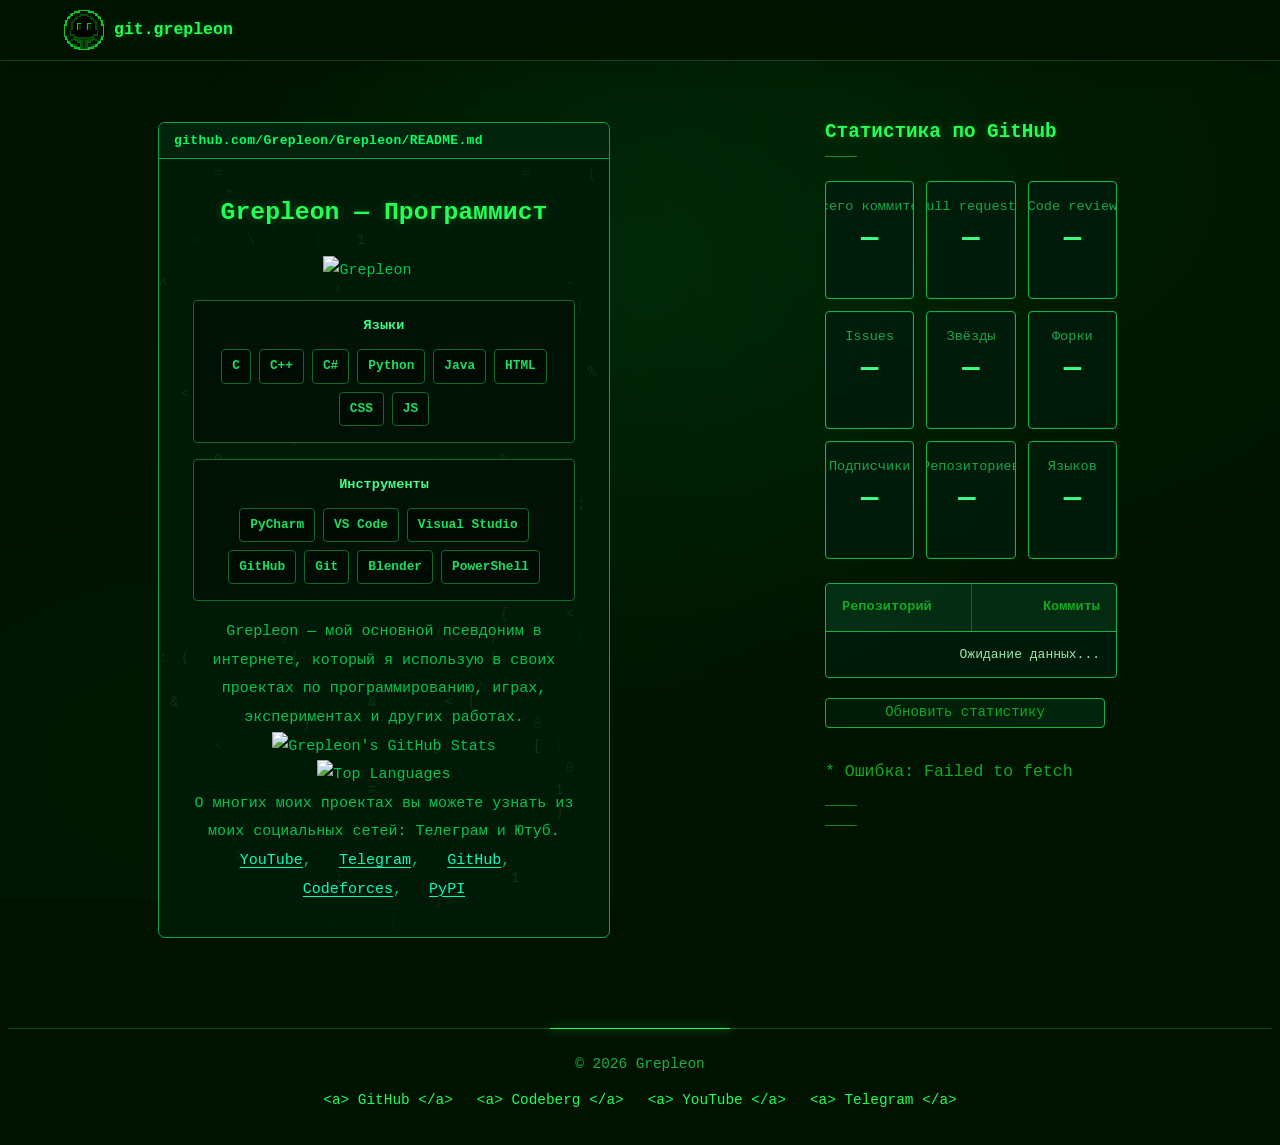
==== git/index.html @ fbf566a0 "re stat" ====
<!DOCTYPE html>
<html lang="ru">
<head>
    <meta name="viewport" content="width=device-width, initial-scale=1">
    <meta charset="UTF-8">
    <title> Grepleon </title>
    <link rel="stylesheet" href="styles/main.css">
    <link rel="stylesheet" href="styles/base.css">
    <link rel="stylesheet" href="styles/sides.css">
    <link rel="stylesheet" href="styles/buttons.css">
    <link rel="stylesheet" href="styles/stats-extra.css">

    <meta name="description" content="Grepleon — статистика по git репозитоию">

    <script src="scripts/hover.js" defer> </script>
    <script src="scripts/glow.js" defer> </script>
    <script src="scripts/gh-stat.js" defer> </script>
    <!-- НОВОЕ: считает PR, ревью, issues, звёзды, форки, подписчиков, языки -->
    <script src="scripts/gh-extra.js" defer> </script>

    <link rel="icon" type="image/png" href="res/Grepleon%202026.08%20logo-circle.png">
</head>
<body class="main-body">
    <nav class="top-menu">
        <a id="nav-main" href="https://git.grepleon.com">
            <img id="main-logo" src="res/Grepleon%202026.08%20logo-circle.png" alt="">
            <span>git.grepleon</span>
        </a>
        <a id="nav-about" href="#about"></a>
        <a id="nav-projects" href="#projects"></a>
        <a id="nav-languages" href="#languages"></a>
        <a id="nav-contacts" href="#contacts"></a>
    </nav>

    <div class="page">
        <div class="left-side-stat">
             <section id="about">
                <h1 class="main-color" id="headline-1" align="center">
                    Grepleon — Программист
                </h1>
                <p id="base-1" class="base">
                    <span style="display: block; text-align: center;">
                        <img src="https://raw.githubusercontent.com/Grepleon/Grepleon/main/res/Grepleon%202026.08%20logo150.png" height="120" alt="Grepleon" />
                        <img width="24" />
                    </span>

                    <!-- ИЗМЕНЕНО: вместо иконок плашки с названиями, в двух группах -->
                    <span class="tech-group">
                      <span class="tech-title">Языки</span>
                      <span class="tech-row">
                        <span class="chip">C</span>
                        <span class="chip">C++</span>
                        <span class="chip">C#</span>
                        <span class="chip">Python</span>
                        <span class="chip">Java</span>
                        <span class="chip">HTML</span>
                        <span class="chip">CSS</span>
                        <span class="chip">JS</span>
                      </span>
                    </span>

                    <span class="tech-group">
                      <span class="tech-title">Инструменты</span>
                      <span class="tech-row">
                        <span class="chip">PyCharm</span>
                        <span class="chip">VS Code</span>
                        <span class="chip">Visual Studio</span>
                        <span class="chip">GitHub</span>
                        <span class="chip">Git</span>
                        <span class="chip">Blender</span>
                        <span class="chip">PowerShell</span>
                      </span>
                    </span>

                    <span style="display: block; text-align: center;">
                        Grepleon — мой основной псевдоним в интернете, который я использую в своих проектах по программированию, играх, экспериментах и других работах.
                    </span>

                    <span style="display: block; text-align: center;">
                      <img src="https://github-readme-stats.vercel.app/api?username=Grepleon&show_icons=true&hide_border=true&count_private=true&locale=en&bg_color=001501&title_color=00e676&text_color=c9d1d9&icon_color=00e676&ring_color=00e676" alt="Grepleon's GitHub Stats" />
                    </span>
                    <span style="display: block; text-align: center;">
                      <img src="https://github-readme-stats.vercel.app/api/top-langs/?username=Grepleon&layout=compact&hide_border=true&locale=en&bg_color=001501&title_color=00e676&text_color=c9d1d9&langs_count=8&v=2" alt="Top Languages" />
                    </span>

                    <span style="display: block; text-align: center;">
                      О многих моих проектах вы можете узнать из моих социальных сетей: Телеграм и Ютуб.
                    </span>

                    <span style="display: block; text-align: center;">
                      <a href="https://www.youtube.com/@Grepleon">
                        YouTube</a>,  &nbsp;
                        <a href="https://t.me/GrepleonTg">
                        Telegram</a>,  &nbsp;
                      <a href="https://github.com/Grepleon">
                        GitHub</a>, &nbsp;
                      <a href="https://codeforces.com/profile/Grepleon">
                        Codeforces</a>, &nbsp;
                      <a href="https://pypi.org/user/Grepleon">
                        PyPI</a>
                    </span>
                </p>
            </section>

        </div>
        <div class="right-side">
            <section id="github-stats" class="base">
                <h3 class="main-color" id="headline-3"> Статистика по GitHub</h3>
                <section id="github-commits" class="github-stats">
                    <div class="github-summary">
                        <div class="github-stat">
                            <span class="github-stat-label">Всего коммитов</span>
                            <strong id="github-total-commits">—</strong>
                        </div>

                        <div class="github-stat">
                            <span class="github-stat-label">Pull requests</span>
                            <strong id="github-prs">—</strong>
                        </div>

                        <div class="github-stat">
                            <span class="github-stat-label">Code review</span>
                            <strong id="github-reviews">—</strong>
                        </div>

                        <div class="github-stat">
                            <span class="github-stat-label">Issues</span>
                            <strong id="github-issues">—</strong>
                        </div>

                        <div class="github-stat">
                            <span class="github-stat-label">Звёзды</span>
                            <strong id="github-stars">—</strong>
                        </div>

                        <div class="github-stat">
                            <span class="github-stat-label">Форки</span>
                            <strong id="github-forks">—</strong>
                        </div>

                        <div class="github-stat">
                            <span class="github-stat-label">Подписчики</span>
                            <strong id="github-followers">—</strong>
                        </div>

                        <div class="github-stat">
                            <span class="github-stat-label">Репозиториев</span>
                            <span class="github-stat-value">
                                <strong id="github-repo-count">—</strong>
                                <span class="github-stat-extra" id="github-repo-total" title="Всего репозиториев, в которых есть участие"></span>
                            </span>
                        </div>

                        <div class="github-stat">
                            <span class="github-stat-label">Языков</span>
                            <strong id="github-langs">—</strong>
                        </div>
                    </div>

                    <div class="github-table-wrapper">
                        <table class="github-table">
                            <thead>
                                <tr>
                                    <th>Репозиторий</th>
                                    <th>Коммиты</th>
                                </tr>
                            </thead>
                            <tbody id="github-repo-list">
                                <tr>
                                    <td colspan="2">Ожидание данных...</td>
                                </tr>
                            </tbody>
                        </table>
                    </div>

                    <button id="github-refresh" type="button" class="button">
                        Обновить статистику
                    </button>

                    <p class="github-updated" id="github-updated"></p>
                    <p id="github-status" role="status">
                        * Инициализация сборщика...
                    </p>
                </section>
            </section>
            <section id="projects">
                <h3 class="main-color" id="headline-4"> </h3>
                <p id="base-4" class="base"> </p>
            </section>
            <section id="languages">
                <h3 class="main-color" id="headline-5"> </h3>
                <p id="base-5" class="base"> </p>
            </section>
        </div>
    </div>
    <footer class="site-footer">
        <p>© 2026 Grepleon</p>
        <p class="dim" id="footer-text"></p>
        <nav class="footer-links">
            <a href="https://github.com/Grepleon">GitHub</a>
            <a href="https://codeberg.org/Grepleon">Codeberg</a>
            <a href="https://youtube.com/@Grepleon">YouTube</a>
            <a href="https://t.me/GrepleonTg">Telegram</a>
        </nav>
    </footer>
</body>
</html>
---- git/styles/main.css ----
:root {
    --bg: #001300;
    --text: #9be8ad;
    --bright: #22ff55;
    --dim: #3da556;
    --link: #ffb000;
}

.main-body {
    color: var(--text);
    background-color: var(--bg);
    font-family: "JetBrains Mono", "IBM Plex Mono", monospace;
    font-size: 16.5px;
    line-height: 1.65;
}

.main-color {
    color: var(--bright);
    text-shadow: 0 0 8px rgba(34, 255, 85, 0.35);
}

.dim { color: var(--dim); }

.highlight { color: var(--link); }

::selection { background: var(--bright); color: var(--bg); }

:root {
    --link: #00ffbb;
    --bg: #001300;
}

.base a {
    color: var(--link);
    text-decoration: underline dotted;
    text-underline-offset: 0.25em;
    text-decoration-thickness: 1px;
    transition: background-color 0.15s, color 0.15s;
}

.base a:hover,
.base a:focus-visible {
    background-color: var(--link);
    color: var(--bg);
    text-decoration: none;
    outline: none;
}

.my-logo {
    width: 120px;
    height: auto;
    image-rendering: pixelated;
}

.game-logo {
    width: 320px;
    height: auto;
    mix-blend-mode: screen;
}

.screen {
    width: 480px;
    height: auto;
    display: block;
    border: 1px solid var(--dim);
}

#main-logo {
    width: 50px;
    height: auto;
    image-rendering: pixelated;
}

.base {
    max-width: 70ch;
    text-align: left;
}

.base p {
    margin: 0 0 1.2em;
    padding-left: 3ch;
    text-indent: -3ch;
}

.top-menu {
    position: fixed;
    top: 0;
    left: 0;
    right: 0;
    height: 60px;
    display: flex;
    align-items: center;
    justify-content: flex-end;
    gap: 30px;
    padding: 0 clamp(16px, 5vw, 80px);
    background-color: var(--bg);
    border-bottom: 1px solid rgba(61, 165, 86, 0.3);
    z-index: 1000;
}

.top-menu a {
    color: var(--bright);
    text-decoration: none;
}

.top-menu a:hover { color: var(--link); }

#name::after {
    content: "_";
    margin-left: 8px;
    animation: blink 1s step-end infinite;
}

@keyframes blink { 50% { opacity: 0; } }

@media (prefers-reduced-motion: reduce) {
    #name::after { animation: none; }
}

.site-footer {
  margin-top: 60px;
  padding: 24px 0;
  border-top: 1px solid rgba(0, 255, 70, 0.25);
  text-align: center;
  font-family: inherit;
  font-size: 0.9rem;
  color: #19b440;
}

.site-footer p {
  margin: 0 0 12px;
}

.footer-links {
  display: flex;
  justify-content: center;
  flex-wrap: wrap;
  gap: 12px 24px;
}

.footer-links a {
  color: #1aff5a;
  text-decoration: none;
}

.footer-links a::before {
  content: "<a> ";
}

.footer-links a::after {
  content: " </a>";
}

.footer-links a:hover {
  text-shadow: 0 0 8px #1aff5a;
}

#nav-main {
    display: flex;
    align-items: center;
    gap: 10px;
    margin-right: auto;
    font-weight: bold;
    text-shadow: 0 0 8px rgba(34, 255, 85, 0.35);
}

#main-logo {
    height: 40px;
    width: auto;
    image-rendering: pixelated;
}

/* Projects */

.projects-intro {
    margin-bottom: 24px;
}

.projects-list {
    display: grid;
    grid-template-columns: repeat(2, minmax(0, 1fr));
    gap: 16px;
    margin-top: 20px;
}

.project-card {
    min-width: 0;
    display: flex;
    flex-direction: column;
    padding: 18px;
    border: 1px solid rgba(61, 165, 86, 0.4);
    background: rgba(0, 30, 0, 0.35);
    transition:
        border-color 0.2s ease,
        background-color 0.2s ease,
        box-shadow 0.2s ease;
}

.project-card:hover {
    border-color: var(--bright);
    background: rgba(0, 50, 10, 0.35);
    box-shadow: 0 0 14px rgba(34, 255, 85, 0.08);
}

.project-meta {
    color: var(--dim);
    font-size: 0.72rem;
    letter-spacing: 0.04em;
    overflow-wrap: anywhere;
}

.project-card h4 {
    margin: 10px 0;
    color: var(--bright);
    font-size: 1.05rem;
    line-height: 1.4;
}

.project-card p {
    margin: 0 0 18px;
    color: var(--text);
    font-size: 0.88rem;
    line-height: 1.65;
    overflow-wrap: anywhere;
}

.project-links {
    display: flex;
    flex-wrap: wrap;
    gap: 10px 18px;
    margin-top: auto;
    padding-top: 12px;
    border-top: 1px solid rgba(61, 165, 86, 0.25);
}

.project-links a {
    color: var(--link);
    font-size: 0.82rem;
    text-decoration: none;
}

.project-links a span {
    display: inline-block;
    transition: transform 0.2s ease;
}

.project-links a:hover,
.project-links a:focus-visible {
    color: var(--bright);
    text-decoration: underline;
    text-underline-offset: 4px;
}

.project-links a:hover span {
    transform: translateX(3px);
}

@media (max-width: 900px) {
    .projects-list {
        grid-template-columns: 1fr;
    }
}

@media (prefers-reduced-motion: reduce) {
    .project-card,
    .project-links a span {
        transition: none;
    }
}



.projects-list {
    gap: 20px;
}

.project-card {
    position: relative;
    isolation: isolate;
    overflow: hidden;

    border: 1px solid rgba(0, 255, 65, 0.25);
    background:
        linear-gradient(
            135deg,
            rgba(0, 255, 65, 0.055),
            transparent 55%
        ),
        #001000;

    transition:
        transform 0.25s ease,
        border-color 0.25s ease,
        box-shadow 0.25s ease,
        background-color 0.25s ease;
}

/* Декоративная сетка терминала */
.project-card::before {
    content: "";
    position: absolute;
    inset: 0;
    z-index: -1;
    pointer-events: none;

    background-image:
        linear-gradient(
            rgba(0, 255, 65, 0.035) 1px,
            transparent 1px
        ),
        linear-gradient(
            90deg,
            rgba(0, 255, 65, 0.035) 1px,
            transparent 1px
        );

    background-size: 18px 18px;
    opacity: 0.35;
    transition: opacity 0.25s ease;
}

/* Бегущий световой блик */
.project-card::after {
    content: "";
    position: absolute;
    top: 0;
    left: -120%;
    width: 70%;
    height: 2px;

    background: linear-gradient(
        90deg,
        transparent,
        #00ff55,
        #aaffbb,
        transparent
    );

    box-shadow: 0 0 12px #00ff55;
    pointer-events: none;
}

.project-card:hover {
    transform: translateY(-5px) scale(1.01);
    border-color: #00ff55;

    box-shadow:
        0 0 0 1px rgba(0, 255, 85, 0.12),
        0 8px 30px rgba(0, 255, 65, 0.09),
        inset 0 0 25px rgba(0, 255, 65, 0.045);
}

.project-card:hover::before {
    opacity: 0.85;
}

.project-card:hover::after {
    animation: project-scan 0.8s ease-out forwards;
}

@keyframes project-scan {
    from {
        left: -70%;
    }
    to {
        left: 130%;
    }
}

/* Название проекта */
.project-card h4 {
    position: relative;
    transition:
        color 0.2s ease,
        text-shadow 0.2s ease;
}

.project-card h4::before {
    content: "> ";
    display: inline-block;
    max-width: 0;
    overflow: hidden;
    vertical-align: bottom;
    white-space: nowrap;

    color: #00ff55;
    opacity: 0;

    transition:
        max-width 0.2s ease,
        opacity 0.2s ease;
}

.project-card:hover h4 {
    color: #72ff91;
    text-shadow: 0 0 12px rgba(0, 255, 85, 0.35);
}

.project-card:hover h4::before {
    max-width: 1.5em;
    opacity: 1;
}

/* Ссылки */
.project-links a {
    transition:
        color 0.2s ease,
        text-shadow 0.2s ease;
}

.project-links a:hover {
    color: #ffffff;
    text-shadow: 0 0 8px #00ff55;
}

@media (prefers-reduced-motion: reduce) {
    .project-card,
    .project-card::before,
    .project-card h4,
    .project-card h4::before,
    .project-links a {
        transition: none;
    }

    .project-card:hover {
        transform: none;
    }

    .project-card:hover::after {
        animation: none;
    }
}



:root {
    --neon-glow: rgba(34, 255, 85, 0.16);
    --line-color: rgba(34, 255, 85, 0.22);
}

/* Subtle background atmosphere */
.main-body {
    background-image:
        radial-gradient(
            ellipse at 75% 20%,
            rgba(0, 90, 25, 0.13),
            transparent 48%
        ),
        radial-gradient(
            ellipse at 15% 85%,
            rgba(0, 65, 20, 0.10),
            transparent 40%
        );
    background-attachment: fixed;
}

/* Navigation: terminal control panel */
.top-menu {
    backdrop-filter: blur(12px);
    -webkit-backdrop-filter: blur(12px);
    background: rgba(0, 19, 0, 0.90);
    border-bottom: 1px solid var(--line-color);
    box-shadow: 0 4px 24px rgba(0, 0, 0, 0.16);
}

.top-menu > a:not(#nav-main) {
    position: relative;
    padding: 8px 0;
    transition: color 0.2s ease, text-shadow 0.2s ease;
}

.top-menu > a:not(#nav-main)::after {
    content: "";
    position: absolute;
    left: 0;
    right: 100%;
    bottom: 2px;
    height: 1px;
    background: var(--bright);
    box-shadow: 0 0 8px var(--bright);
    transition: right 0.22s ease;
}

.top-menu > a:not(#nav-main):hover {
    color: #ffffff;
    text-shadow: 0 0 10px var(--neon-glow);
}

.top-menu > a:not(#nav-main):hover::after {
    right: 0;
}

/* Logo in the navigation */
#nav-main {
    transition: filter 0.25s ease;
}

#nav-main:hover {
    filter: drop-shadow(0 0 7px rgba(34, 255, 85, 0.5));
}

#main-logo {
    transition: transform 0.25s ease;
}

#nav-main:hover #main-logo {
    transform: rotate(-7deg) scale(1.07);
}

/* Main headings */
.main-color {
    text-shadow:
        0 0 8px rgba(34, 255, 85, 0.3),
        0 0 28px rgba(34, 255, 85, 0.08);
}

#name {
    letter-spacing: 0.025em;
}

/* Profile avatar */
#logo {
    border: 2px solid var(--bright);
    padding: 4px;
    background: rgba(0, 255, 65, 0.035);
    box-shadow:
        0 0 0 5px rgba(0, 255, 65, 0.035),
        0 0 24px rgba(0, 255, 65, 0.07);
    transition:
        transform 0.25s ease,
        box-shadow 0.25s ease;
}

#logo:hover {
    transform: translateY(-3px);
    box-shadow:
        0 0 0 5px rgba(0, 255, 65, 0.06),
        0 0 28px rgba(0, 255, 65, 0.18);
}

/* Section headings */
.right-side h3.main-color {
    position: relative;
    width: fit-content;
    max-width: 100%;
}

.right-side h3.main-color::after {
    content: "";
    display: block;
    width: 32px;
    height: 1px;
    margin-top: 7px;
    background: var(--bright);
    opacity: 0.5;
    transition: width 0.25s ease, opacity 0.25s ease;
}

.right-side h3.main-color:hover::after {
    width: 100%;
    opacity: 1;
}

/* Language buttons */
.button-lang {
    transition:
        background-color 0.2s ease,
        color 0.2s ease,
        border-color 0.2s ease,
        box-shadow 0.2s ease,
        transform 0.2s ease;
}

.button-lang:hover {
    transform: translateX(4px);
    box-shadow: 0 0 14px rgba(0, 255, 85, 0.12);
}

/* Links outside the project cards */
.base a {
    text-decoration-thickness: 1px;
    text-underline-offset: 4px;
    transition:
        color 0.18s ease,
        background-color 0.18s ease,
        text-shadow 0.18s ease;
}

.base a:hover,
.base a:focus-visible {
    box-shadow: 0 0 12px rgba(0, 255, 187, 0.08);
}

/* Footer */
.site-footer {
    position: relative;
}

.site-footer::before {
    content: "";
    position: absolute;
    top: -1px;
    left: 50%;
    width: min(180px, 35%);
    height: 1px;
    transform: translateX(-50%);
    background: var(--bright);
    box-shadow: 0 0 12px var(--bright);
}

.footer-links a {
    transition:
        color 0.2s ease,
        text-shadow 0.2s ease,
        transform 0.2s ease;
}

.footer-links a:hover {
    color: #ffffff;
    transform: translateY(-2px);
}

/* Keyboard accessibility */
.top-menu a:focus-visible,
.footer-links a:focus-visible,
.button-lang:focus-visible {
    outline: 1px solid var(--bright);
    outline-offset: 5px;
}

/* Respect reduced-motion preferences */
@media (prefers-reduced-motion: reduce) {
    .top-menu *,
    #main-logo,
    #logo,
    .button-lang,
    .footer-links a,
    .right-side h3.main-color::after {
        transition: none !important;
        animation: none !important;
    }

    #nav-main:hover #main-logo,
    #logo:hover,
    .button-lang:hover,
    .footer-links a:hover {
        transform: none;
    }
}

.base a:hover,
.base a:focus-visible,
.project-links a:hover,
.project-links a:focus-visible,
.footer-links a:hover,
.footer-links a:focus-visible,
.top-menu a:hover,
.top-menu a:focus-visible {
    color: var(--bright);
    text-shadow: 0 0 10px rgba(0, 255, 85, 0.35);
}

#logo {
    border: none;
    padding: 0;
    background: transparent;

    /* Keep the glow */
    box-shadow: 0 0 24px rgba(0, 255, 65, 0.12);
}

#logo:hover {
    transform: translateY(-3px);
    box-shadow: 0 0 30px rgba(0, 255, 65, 0.22);
}

.footer-links a:hover {
    color: var(--bright);
}


.base a:hover,
.base a:focus-visible {
    color: var(--link);
    text-shadow: none;
    background-color: rgba(0, 255, 187, 0.25);
    box-shadow: 0 0 12px rgba(0, 255, 187, 0.25);
}

.top-menu > a:not(#nav-main):hover,
.top-menu > a:not(#nav-main):focus-visible {
    color: var(--bright);
    text-shadow: 0 0 10px rgba(0, 255, 85, 0.35);
}

#about {
    position: relative;
    box-sizing: border-box;
    padding: 46px 34px 34px;
    margin-top: 24px;

    background: #080c0a;
    border: 1px solid #26372d;
    border-radius: 7px;

    font-family: "Consolas", "Courier New", monospace;
    line-height: 1.85;

    box-shadow: inset 0 1px 0;
}

#about::before {
    content: "github.com/Grepleon/Grepleon/README.md";
    position: absolute;
    top: 0;
    left: 0;
    right: 0;

    box-sizing: border-box;
    height: 36px;
    padding: 6px 15px;

    background: #111813;
    border-bottom: 1px solid #26372d;

    color: #a3ffb7;
    font-family: "Consolas", "Courier New", monospace;
    font-size: 13px;
    font-weight: 700;
    line-height: 23px;
    letter-spacing: 0.025em;
}

#about h3 {
    margin: 25px 0 10px;
    padding: 0;

    font-family: inherit;
    font-size: 1.05rem;
    font-weight: 600;
    line-height: 1.6;

    border: 0;
    background: none;
    box-shadow: none;
}

#about h3:first-child {
    margin-top: 0;
}

#about .base {
    margin: 0;
    padding: 0;

    color: #a4b8a9;
    font-family: inherit;
    font-size: 0.94rem;
    line-height: 1.9;

    background: none;
    border: 0;
    box-shadow: none;
}

#about .base {
    margin: 0;
    padding: 0;
    font-family: inherit;
    font-size: 0.94rem;
    line-height: 1.9;
    background: none;
    border: 0;
    box-shadow: none;
}

#about a {
    text-decoration: underline;
    text-underline-offset: 3px;
}


#about h3:not(:first-child) {
    margin-top: 30px;
    padding-top: 18px;
}

@media (max-width: 600px) {
    #about {
        padding: 43px 17px 22px;
        border-radius: 5px;
    }

    #about .base {
        font-size: 0.87rem;
        overflow-wrap: anywhere;
    }

    #about h3 {
        font-size: 0.98rem;
    }
}

#about .base {
    color: #53ff67;
}

#about h3 {
    color: #79ff9b;
    text-shadow: 0 0 8px rgb(121 255 155 / 38%);
}

#about {
    isolation: isolate;
    overflow: hidden;
}

#about .about-rain {
    position: absolute;
    inset: 0;
    width: 100%;
    height: 100%;
    z-index: 0;
    pointer-events: none;
}

#about > *:not(.about-rain) {
    position: relative;
    z-index: 1;
}

#about::before {
    z-index: 2;
}

#about {
    background: #001a08;
    border: 1px solid #0a5;
    border-radius: 7px;
    box-shadow: none;
}

#about::before {
    background: #02240d;
    border-bottom: 1px solid #0a5;
    color: #0f6;
}

#about .base {
    color: rgba(0, 255, 102, 0.75);
}

#about h3 {
    color: #0f6;
    text-shadow: none;
}

#about h3.main-color::after {
    background: #90ee90;
    opacity: 1;
}

#about .about-rain {
    opacity: 0.5;
    clip-path: inset(36px 0 0 0);
}

.icons img {
    filter: none;
    transition: transform 0.2s ease,
                box-shadow 0.2s ease;
    filter: saturate(0.85) brightness(0.95);

}

.icons img:hover {
    transform: translateY(-4px);
    box-shadow: 0 0 14px #20ff7040;
}



.github-panel {
    --neon: #00ff66;
    --neon-soft: #00d95f;
    --text: #00e6a0;
    --muted: #008f55;
    --turquoise: #00ffd5;
    --line: rgba(0, 255, 102, 0.25);
    --panel: rgba(0, 20, 7, 0.96);

    position: relative;
    isolation: isolate;
    margin: 34px auto;
    padding: 3px;
    color: var(--text);
    background:
        linear-gradient(135deg, #00ffab, transparent 18%),
        linear-gradient(315deg, #00ffab, transparent 15%),
        #003622;
    clip-path: polygon(
        0 15px, 15px 0, calc(100% - 15px) 0,
        100% 15px, 100% calc(100% - 15px),
        calc(100% - 15px) 100%, 15px 100%, 0 calc(100% - 15px)
    );
}

.github-panel-inner {
    position: relative;
    padding: 30px;
    background:
        radial-gradient(ellipse at 12% 0%, #00ffab0c, transparent 45%),
        radial-gradient(ellipse at 90% 100%, #00ffab0a, transparent 40%),
        var(--panel);
    clip-path: polygon(
        0 14px, 14px 0, calc(100% - 14px) 0,
        100% 14px, 100% calc(100% - 14px),
        calc(100% - 14px) 100%, 14px 100%, 0 calc(100% - 14px)
    );
}


.github-header {
    display: flex;
    align-items: center;
    gap: 20px;
    padding-bottom: 24px;
    border-bottom: 1px solid var(--line);
}

.github-mark {
    display: grid;
    flex: 0 0 66px;
    width: 66px;
    height: 66px;
    place-items: center;
    color: var(--neon);
    background: #00f5a00d;
    border: 1px solid var(--line);
    box-shadow: 0 0 28px #00f5a012;
}

.github-mark svg {
    width: 45px;
    height: 45px;
}

.github-heading {
    min-width: 0;
    flex: 1;
}

.github-eyebrow {
    color: var(--muted);
    font-size: 10px;
    letter-spacing: 2px;
}

.github-heading h2 {
    margin: 6px 0;
    color: var(--neon);
    font-size: clamp(20px, 3vw, 30px);
    line-height: 1.25;
    text-shadow: 0 0 20px #00f5a030;
}

.github-heading p {
    margin: 0;
    color: var(--turquoise);
    font-size: 13px;
}

.github-heading p span {
    padding: 0 5px;
    color: var(--neon);
}

.github-user-tag {
    align-self: flex-start;
    padding: 10px 13px;
    color: var(--neon);
    border: 1px solid var(--line);
    text-decoration: none;
    white-space: nowrap;
    transition: background 0.2s, box-shadow 0.2s;
}

.github-user-tag:hover {
    background: #00f5a018;
    box-shadow: 0 0 16px #00f5a030;
}

.github-summary {
    display: grid;
    grid-template-columns: repeat(2, minmax(0, 1fr));
    gap: 18px;
    margin: 24px 0 18px;
}

.github-stat {
    position: relative;
    display: flex;
    align-items: center;
    gap: 17px;
    min-width: 0;
    min-height: 112px;
    padding: 20px;
    overflow: hidden;
    background: linear-gradient(120deg, #00f5a009, transparent 80%);
    border: 1px solid var(--line);
    transition: border-color 0.2s, background 0.2s;
}

.github-stat:hover {
    border-color: #00f5a080;
    background: #00f5a018;
}

.github-stat::after {
    position: absolute;
    right: 0;
    bottom: 0;
    width: 45px;
    height: 5px;
    background: repeating-linear-gradient(
        120deg, var(--neon) 0 4px, transparent 4px 8px
    );
    content: "";
    opacity: 0.4;
}

.github-stat-icon {
    display: grid;
    flex: 0 0 52px;
    width: 52px;
    height: 52px;
    place-items: center;
    color: var(--turquoise);
    border: 1px solid var(--line);
    background: #00f5a008;
}

.github-stat-icon svg {
    width: 30px;
    height: 30px;
}

.github-stat-info {
    display: flex;
    flex-direction: column;
    gap: 8px;
    min-width: 0;
}

.github-stat-info > span {
    color: var(--turquoise);
    font-size: 13px;
}

.github-stat-info strong {
    color: var(--neon);
    font-size: clamp(27px, 4vw, 38px);
    line-height: 1;
    overflow-wrap: anywhere;
    text-shadow: 0 0 20px #00f5a040;
}

.github-card-code {
    position: absolute;
    top: 9px;
    right: 10px;
    color: #008f5570;
    font-size: 9px;
    letter-spacing: 1px;
}

.github-status-line {
    display: flex;
    align-items: center;
    gap: 12px;
    margin: 20px 0;
}

.github-status-light {
    flex: 0 0 10px;
    width: 10px;
    height: 10px;
    background: var(--neon);
    border-radius: 50%;
    box-shadow: 0 0 12px #00f5a080;
}

.github-status-line p {
    margin: 0;
    color: var(--neon);
    font-size: 13px;
    overflow-wrap: anywhere;
}

.github-table-frame {
    overflow: hidden;
    border: 1px solid var(--line);
    background: #00190f88;
}

.github-table {
    width: 100%;
    border-collapse: collapse;
    table-layout: auto;
}

.github-table th {
    padding: 15px 12px;
    color: var(--neon);
    background: #00f5a010;
    font-size: 12px;
    font-weight: 600;
    text-align: left;
    border-bottom: 1px solid var(--line);
}

.github-table td {
    padding: 13px 12px;
    color: var(--text);
    font-size: 13px;
    border-bottom: 1px solid #00f5a018;
    transition: background 0.2s;
}

.github-table tbody tr:last-child td {
    border-bottom: none;
}

.github-table tbody tr:hover td {
    background: #00f5a010;
}

.github-table .github-rank {
    width: 38px;
    color: var(--muted);
    text-align: center;
}

.github-table .github-repo-name {
    overflow-wrap: anywhere;
}

.github-table .github-repo-name a {
    color: var(--turquoise);
    text-decoration: none;
    text-underline-offset: 4px;
    transition: color 0.2s;
}

.github-table .github-repo-name a:hover {
    color: var(--neon);
    text-decoration: underline;
}

.github-table .github-commit-count {
    color: var(--neon);
    font-weight: 700;
    font-variant-numeric: tabular-nums;
    white-space: nowrap;
}

.github-table .github-external {
    width: 28px;
    color: var(--muted);
    text-align: center;
}

.github-table .github-external a {
    color: var(--turquoise);
    text-decoration: none;
}

.github-table .github-external a:hover {
    color: var(--neon);
}

.github-actions {
    display: flex;
    justify-content: center;
    padding: 26px 0;
}

#github-refresh {
    display: inline-flex;
    align-items: center;
    justify-content: center;
    gap: 12px;
    min-width: min(100%, 280px);
    padding: 14px 22px;
    color: var(--neon);
    font: inherit;
    font-size: 14px;
    background: linear-gradient(110deg, #00f5a008, #00f5a015);
    border: 1px solid var(--neon-soft);
    cursor: pointer;
    transition: background 0.2s, box-shadow 0.2s, transform 0.2s;
}

#github-refresh svg {
    width: 20px;
    height: 20px;
    color: var(--turquoise);
}

#github-refresh:hover:not(:disabled) {
    background: #00f5a025;
    box-shadow: 0 0 24px #00f5a035;
    transform: translateY(-2px);
}

#github-refresh:active:not(:disabled) {
    transform: translateY(0);
}

#github-refresh:disabled {
    opacity: 0.5;
    cursor: wait;
}

.github-footer {
    display: flex;
    align-items: center;
    gap: 10px;
    flex-wrap: wrap;
    padding-top: 18px;
    border-top: 1px solid var(--line);
    color: var(--muted);
    font-size: 11px;
}

.github-footer-indicator {
    width: 8px;
    height: 8px;
    flex: 0 0 8px;
    border: 1px solid var(--neon-soft);
    border-radius: 50%;
    box-shadow: 0 0 8px #00f5a040;
}

.github-footer-version {
    margin-left: auto;
    color: #008f5580;
    font-size: 9px;
    letter-spacing: 1px;
}

/* MOBILE */

@media (max-width: 600px) {
    .github-panel-inner {
        padding: 17px 12px;
    }

    .github-header {
        gap: 12px;
        flex-wrap: wrap;
    }

    .github-mark {
        flex-basis: 45px;
        width: 45px;
        height: 45px;
    }

    .github-mark svg {
        width: 30px;
        height: 30px;
    }

    .github-heading {
        flex-basis: calc(100% - 65px);
    }

    .github-user-tag {
        margin-left: 57px;
        padding: 7px 10px;
        font-size: 12px;
    }

    .github-summary {
        grid-template-columns: 1fr;
        gap: 10px;
    }

    .github-stat {
        min-height: 90px;
        padding: 15px;
    }

    .github-table th,
    .github-table td {
        padding: 11px 7px;
        font-size: 12px;
    }

    .github-table .github-rank {
        width: 24px;
    }

    .github-table .github-external {
        display: none;
    }

    .github-footer-version {
        width: 100%;
        margin-left: 18px;
    }
}

@media (prefers-reduced-motion: reduce) {
    .github-panel *,
    .github-panel *::before,
    .github-panel *::after {
        transition: none !important;
    }
}

:root {
  --g-bright: #00ff66;
  --g-border: #12b34a;   /* основная чёткая рамка */
  --g-border-dim: #0b6b2d;
  --g-bg: rgba(0, 30, 12, 0.85);
  --g-bg-hover: rgba(0, 255, 102, 0.12);
}

/* карточки статистики */
.stat-card {
  border: 1px solid var(--g-border);
  background: var(--g-bg);
  border-radius: 4px;
  padding: 16px 20px;
  min-height: 90px;
  box-shadow: inset 0 0 0 1px rgba(0, 255, 102, 0.06);
}

/* таблица */
.stats-table {
  width: 100%;
  border-collapse: separate;
  border-spacing: 0;
  border: 1px solid var(--g-border);
  border-radius: 4px;
  overflow: hidden;
}
.stats-table th,
.stats-table td {
  padding: 12px 16px;
  border-bottom: 1px solid var(--g-border-dim);
}
.stats-table th + th,
.stats-table td + td {
  border-left: 1px solid var(--g-border-dim);
}
.stats-table tr:last-child td { border-bottom: none; }
.stats-table thead th {
  background: rgba(0, 255, 102, 0.08);
  border-bottom: 1px solid var(--g-border);
}
.stats-table tbody tr:hover { background: var(--g-bg-hover); }

/* кнопка */
.btn {
  border: 1px solid var(--g-border);
  background: var(--g-bg);
  color: var(--g-bright);
  padding: 10px 24px;
  border-radius: 4px;
  font-family: inherit;
  cursor: pointer;
  transition: background .15s, box-shadow .15s;
}
.btn:hover {
  background: var(--g-bg-hover);
  border-color: var(--g-bright);
  box-shadow: 0 0 8px rgba(0, 255, 102, 0.35);
}
.btn:focus-visible { outline: 2px solid var(--g-bright); outline-offset: 2px; }

/* чтобы подпись не переносилась */
.stat-card .label { white-space: nowrap; }
---- git/styles/base.css ----
a {
    color: #aaff11
}

body {
    font-family: Courier New;
}

html {
    scroll-behavior: smooth;
}

section {
    scroll-margin-top: 80px;
}

::selection {
    background: #90ee90;
    color: #000;
}

/* Выделение для ссылок — инвертируем цвета */
a::selection {
    background: #00ffbb;
    color: #000;
}

#des { text-wrap: balance; }

#name {
    white-space: nowrap;
}

body::before {
    content: "";
    position: fixed;
    inset: 0;
    pointer-events: none; /* Не мешает нажимать ссылки */
    z-index: 0;

    background: radial-gradient(
        600px circle at var(--mouse-x, 50%) var(--mouse-y, 30%),
        rgba(0, 255, 102, 0.08),
        transparent 80%
    );
}
---- git/styles/sides.css ----
.page {
    display: grid;
    grid-template-columns: repeat(2, minmax(0, 1fr));
    gap: 60px;
    padding-top: 60px;
}
.left-side {
    color: #00cc33;
    position: sticky;
    top: 30px;
    align-self: start;
    max-height: calc(100vh - 60px);
    padding: 30px 0 30px 150px;
}

.left-side-stat {
    color: #00cc33;
    top: 30px;
    align-self: start;
    max-height: calc(100vh - 60px);
    padding: 30px 0 30px 150px;
}

.right-side {
    color: #11aa22;
    padding: 30px 155px;
}
---- git/styles/buttons.css ----
.button {
    margin-top: 20px;
    padding: 0px 0px;
    background-color: transparent;
    color: #00ff66;
    border: 1px solid #00ff66;
    font: inherit;
    cursor: pointer;
    width: 220px;
    height: 30px;
    box-sizing: border-box;
    font-size: 14px;
    display: block;
    margin-bottom: 10px;
}

.button:hover {
    background-color: #00ff66;
    color: black;
}

.button-big {
    margin-top: 20px;
    padding: 0px 0px;
    background-color: transparent;
    color: #00ff66;
    border: 1px solid #00ff66;
    font: inherit;
    cursor: pointer;
    width: 220px;
    height: 30px;
    box-sizing: border-box;
    font-size: 14px;
    display: block;
    margin-bottom: 10px;
}

.button-big:hover {
    background-color: #00ff66;
    color: black;
}
---- git/styles/stats-extra.css ----
/* Дополнение к стилям git.grepleon.
   Подключается ПОСЛЕ остальных css, ничего в них менять не нужно.
   Если какое-то правило не перебивает старое, найди его в sides.css / buttons.css и удали там. */

.right-side {
    --x-border: #12b34a;      /* основная чёткая рамка */
    --x-border-dim: #0b6b2d;  /* линии внутри таблицы */
    --x-bright: #3dff85;
    --x-dim: #14a84a;
    --x-panel: rgba(0, 28, 12, 0.88);
    --x-hover: rgba(61, 255, 133, 0.12);
}

/* ---------- карточки статистики: сетка 3×3 ---------- */
.right-side .github-summary {
    display: grid;
    grid-template-columns: repeat(3, minmax(0, 1fr));
    gap: 12px;
    margin-bottom: 24px;
}

.right-side .github-stat {
    display: flex;
    flex-direction: column;
    justify-content: flex-start;
    gap: 4px;
    min-height: 88px;
    padding: 14px 16px;
    border: 1px solid var(--x-border);
    border-radius: 4px;
    background: var(--x-panel);
    box-shadow: inset 0 0 0 1px rgba(61, 255, 133, 0.06);
}

.right-side .github-stat-label {
    color: var(--x-dim);
    font-size: 0.85rem;
    white-space: nowrap;
}

.right-side .github-stat strong {
    color: var(--x-bright);
    font-size: 1.8rem;
    line-height: 1.1;
}

@media (max-width: 560px) {
    .right-side .github-summary { grid-template-columns: repeat(2, minmax(0, 1fr)); }
    .right-side .github-stat:last-child { grid-column: span 2; }
}

/* ---------- таблица ---------- */
.right-side .github-table-wrapper {
    border: 1px solid var(--x-border);
    border-radius: 4px;
    overflow-x: auto;
    background: var(--x-panel);
}

.right-side .github-table {
    width: 100%;
    border-collapse: collapse;
}

.right-side .github-table th,
.right-side .github-table td {
    padding: 12px 16px;
    text-align: left;
}

.right-side .github-table th:last-child,
.right-side .github-table td:last-child {
    width: 7rem;
    text-align: right;
    font-variant-numeric: tabular-nums;
}

.right-side .github-table th + th,
.right-side .github-table td + td {
    border-left: 1px solid var(--x-border-dim);
}

.right-side .github-table thead th {
    background: rgba(61, 255, 133, 0.08);
    border-bottom: 1px solid var(--x-border);
    font-size: 0.85rem;
}

.right-side .github-table tbody tr + tr td {
    border-top: 1px solid var(--x-border-dim);
}

.right-side .github-table tbody tr:hover {
    background: var(--x-hover);
}

/* ---------- кнопка ---------- */
.right-side #github-refresh {
    border: 1px solid var(--x-border);
    border-radius: 4px;
    cursor: pointer;
    transition: border-color 0.15s, box-shadow 0.15s;
}

.right-side #github-refresh:hover {
    border-color: var(--x-bright);
    box-shadow: 0 0 8px rgba(61, 255, 133, 0.35);
}

.right-side #github-refresh:focus-visible {
    outline: 2px solid var(--x-bright);
    outline-offset: 3px;
}

.tech-group {
    display: block;
    max-width: 560px;
    margin: 16px auto;
    padding: 12px 16px 16px;
    background: #001106;            /* очень тёмный зелёный */
    border: 1px solid #0e6b2f;
    border-radius: 4px;
    text-align: center;
}

.tech-title {
    display: block;
    margin-bottom: 10px;
    color: #3dff85;
    font-size: 0.85rem;
    font-weight: 700;
}

.tech-row {
    display: flex;
    flex-wrap: wrap;
    justify-content: center;
    gap: 8px;
}

.chip {
    padding: 4px 10px;
    border: 1px solid #0b6b2d;
    border-radius: 4px;
    background: rgba(0, 0, 0, 0.35);
    color: #19e060;
    font-size: 0.8rem;
    font-weight: 700;
}

@media (prefers-reduced-motion: reduce) {
    .right-side #github-refresh { transition: none; }
}

.right-side .github-stat-value {
    display: flex;
    align-items: baseline;
    gap: 8px;
}

.right-side .github-stat-extra {
    color: #0e9a41;
    font-size: 1.2rem;
    font-weight: 700;
}
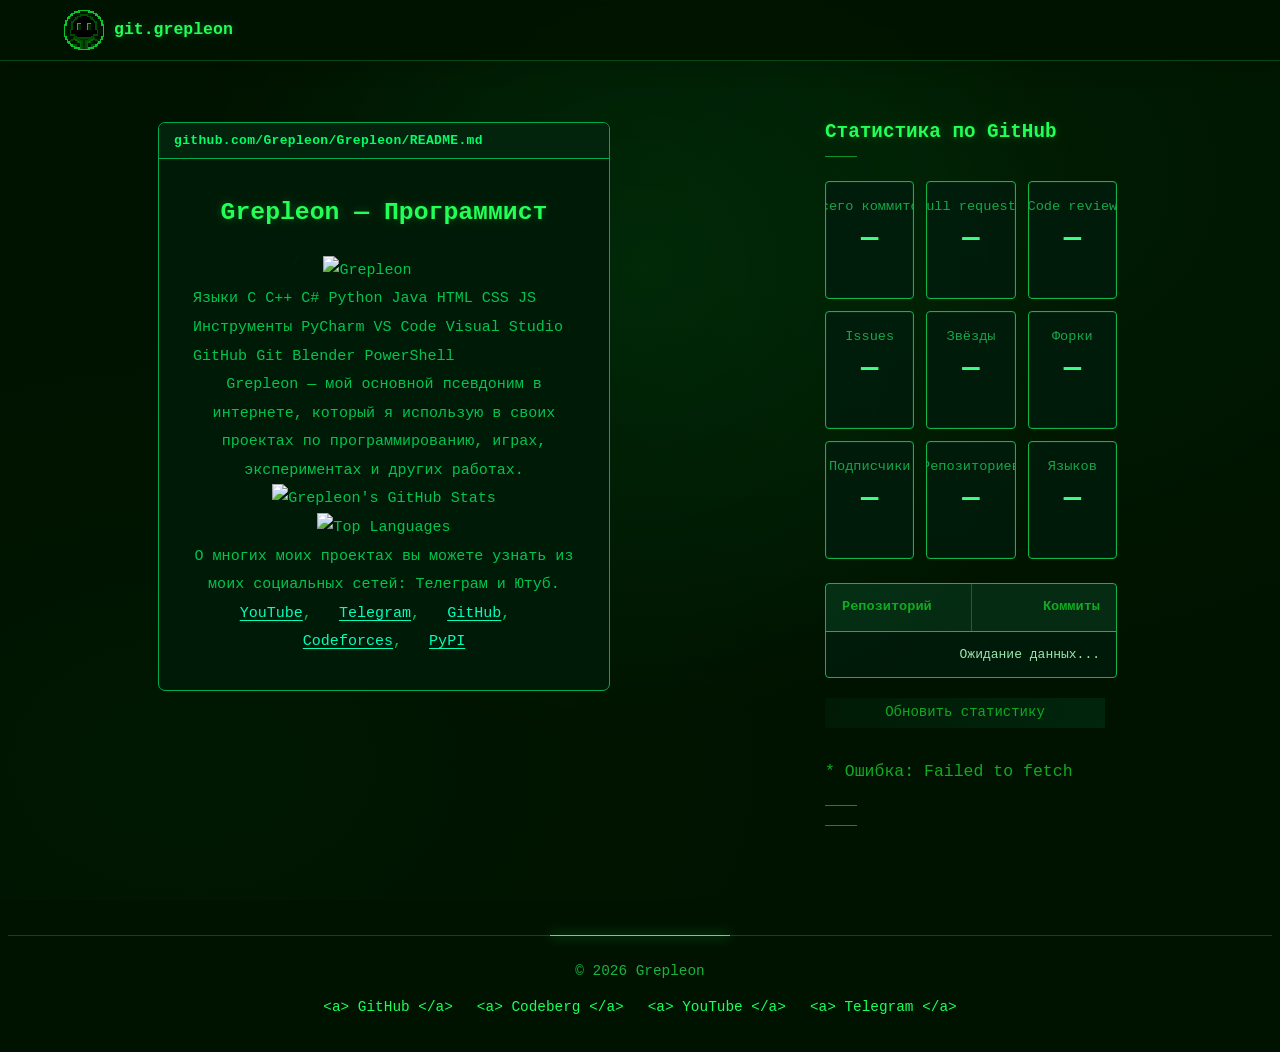
==== commit 090d97e0: "hover" ====
--- a/git/index.html
+++ b/git/index.html
@@ -9,13 +9,13 @@
     <link rel="stylesheet" href="styles/sides.css">
     <link rel="stylesheet" href="styles/buttons.css">
     <link rel="stylesheet" href="styles/stats-extra.css">
+    <link rel="stylesheet" href="styles/stats-extra-hover.css">
 
     <meta name="description" content="Grepleon — статистика по git репозитоию">
 
     <script src="scripts/hover.js" defer> </script>
     <script src="scripts/glow.js" defer> </script>
     <script src="scripts/gh-stat.js" defer> </script>
-    <!-- НОВОЕ: считает PR, ревью, issues, звёзды, форки, подписчиков, языки -->
     <script src="scripts/gh-extra.js" defer> </script>
 
     <link rel="icon" type="image/png" href="res/Grepleon%202026.08%20logo-circle.png">
@@ -44,7 +44,6 @@
                         <img width="24" />
                     </span>
 
-                    <!-- ИЗМЕНЕНО: вместо иконок плашки с названиями, в двух группах -->
                     <span class="tech-group">
                       <span class="tech-title">Языки</span>
                       <span class="tech-row">
--- a/git/styles/stats-extra.css
+++ b/git/styles/stats-extra.css
@@ -1,7 +1,3 @@
-/* Дополнение к стилям git.grepleon.
-   Подключается ПОСЛЕ остальных css, ничего в них менять не нужно.
-   Если какое-то правило не перебивает старое, найди его в sides.css / buttons.css и удали там. */
-
 .right-side {
     --x-border: #12b34a;      /* основная чёткая рамка */
     --x-border-dim: #0b6b2d;  /* линии внутри таблицы */
@@ -11,7 +7,6 @@
     --x-hover: rgba(61, 255, 133, 0.12);
 }
 
-/* ---------- карточки статистики: сетка 3×3 ---------- */
 .right-side .github-summary {
     display: grid;
     grid-template-columns: repeat(3, minmax(0, 1fr));
@@ -30,6 +25,14 @@
     border-radius: 4px;
     background: var(--x-panel);
     box-shadow: inset 0 0 0 1px rgba(61, 255, 133, 0.06);
+    transition: box-shadow 0.2s ease;
+}
+
+.right-side .github-stat:hover {
+    box-shadow:
+        inset 0 0 0 1px rgba(61, 255, 133, 0.12),
+        0 0 8px rgba(61, 255, 133, 0.28),
+        0 0 18px rgba(61, 255, 133, 0.16);
 }
 
 .right-side .github-stat-label {
@@ -49,7 +52,6 @@
     .right-side .github-stat:last-child { grid-column: span 2; }
 }
 
-/* ---------- таблица ---------- */
 .right-side .github-table-wrapper {
     border: 1px solid var(--x-border);
     border-radius: 4px;
@@ -86,80 +88,3 @@
     font-size: 0.85rem;
 }
 
-.right-side .github-table tbody tr + tr td {
-    border-top: 1px solid var(--x-border-dim);
-}
-
-.right-side .github-table tbody tr:hover {
-    background: var(--x-hover);
-}
-
-/* ---------- кнопка ---------- */
-.right-side #github-refresh {
-    border: 1px solid var(--x-border);
-    border-radius: 4px;
-    cursor: pointer;
-    transition: border-color 0.15s, box-shadow 0.15s;
-}
-
-.right-side #github-refresh:hover {
-    border-color: var(--x-bright);
-    box-shadow: 0 0 8px rgba(61, 255, 133, 0.35);
-}
-
-.right-side #github-refresh:focus-visible {
-    outline: 2px solid var(--x-bright);
-    outline-offset: 3px;
-}
-
-.tech-group {
-    display: block;
-    max-width: 560px;
-    margin: 16px auto;
-    padding: 12px 16px 16px;
-    background: #001106;            /* очень тёмный зелёный */
-    border: 1px solid #0e6b2f;
-    border-radius: 4px;
-    text-align: center;
-}
-
-.tech-title {
-    display: block;
-    margin-bottom: 10px;
-    color: #3dff85;
-    font-size: 0.85rem;
-    font-weight: 700;
-}
-
-.tech-row {
-    display: flex;
-    flex-wrap: wrap;
-    justify-content: center;
-    gap: 8px;
-}
-
-.chip {
-    padding: 4px 10px;
-    border: 1px solid #0b6b2d;
-    border-radius: 4px;
-    background: rgba(0, 0, 0, 0.35);
-    color: #19e060;
-    font-size: 0.8rem;
-    font-weight: 700;
-}
-
-@media (prefers-reduced-motion: reduce) {
-    .right-side #github-refresh { transition: none; }
-}
-
-.right-side .github-stat-value {
-    display: flex;
-    align-items: baseline;
-    gap: 8px;
-}
-
-.right-side .github-stat-extra {
-    color: #0e9a41;
-    font-size: 1.2rem;
-    font-weight: 700;
-}
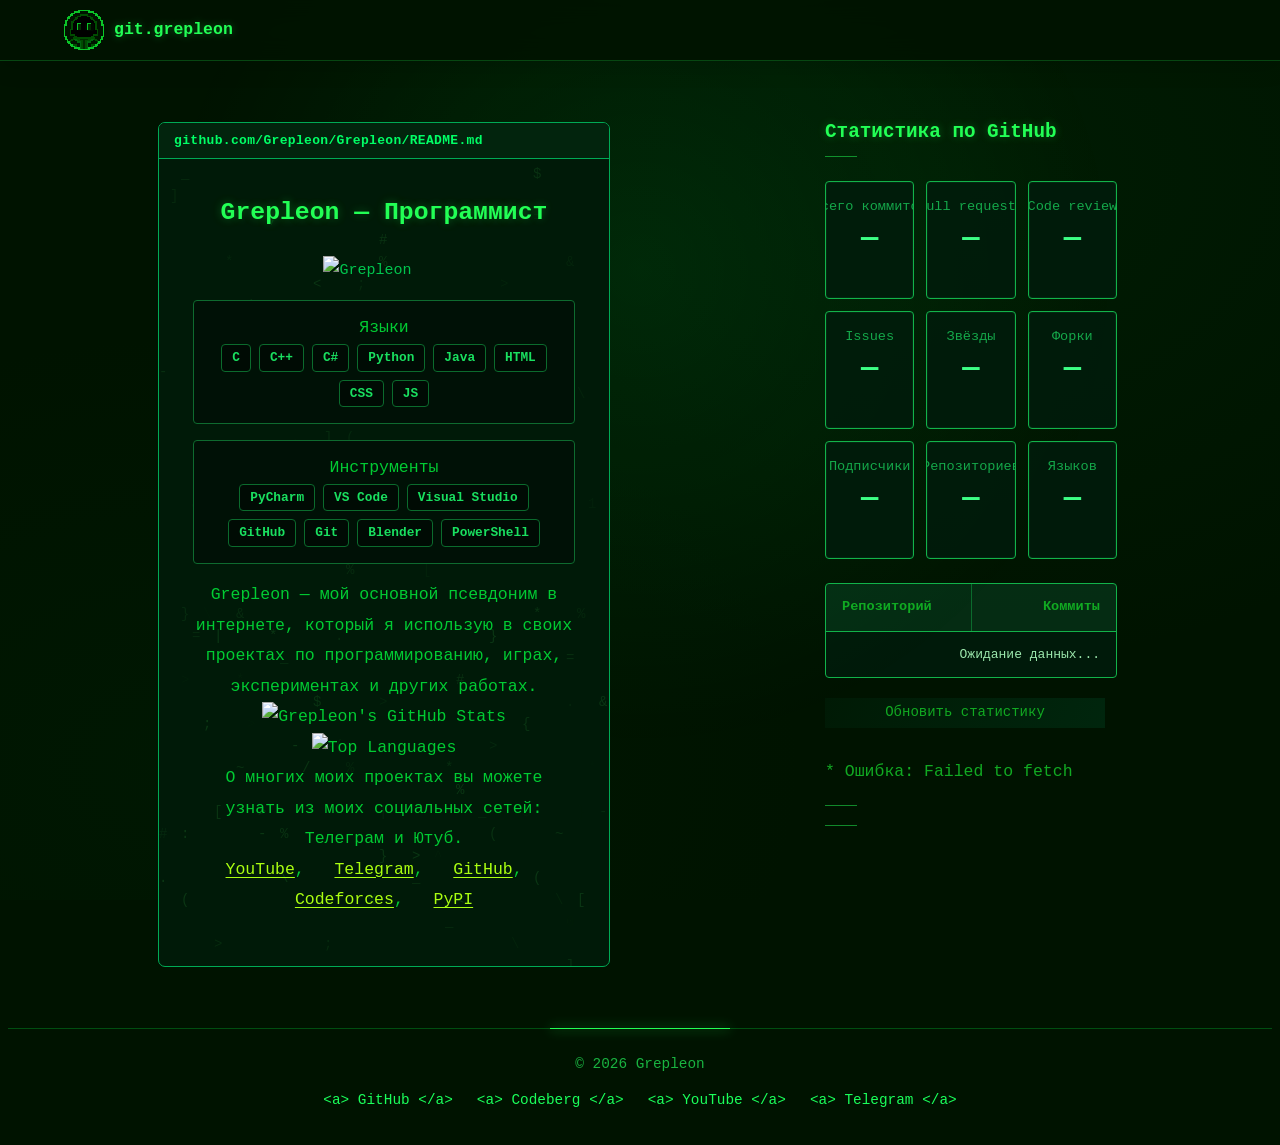
==== commit bdff821a: "update chips" ====
--- a/git/index.html
+++ b/git/index.html
@@ -44,32 +44,32 @@
                         <img width="24" />
                     </span>
 
-                    <span class="tech-group">
-                      <span class="tech-title">Языки</span>
-                      <span class="tech-row">
-                        <span class="chip">C</span>
-                        <span class="chip">C++</span>
-                        <span class="chip">C#</span>
-                        <span class="chip">Python</span>
-                        <span class="chip">Java</span>
-                        <span class="chip">HTML</span>
-                        <span class="chip">CSS</span>
-                        <span class="chip">JS</span>
-                      </span>
-                    </span>
-
-                    <span class="tech-group">
-                      <span class="tech-title">Инструменты</span>
-                      <span class="tech-row">
-                        <span class="chip">PyCharm</span>
-                        <span class="chip">VS Code</span>
-                        <span class="chip">Visual Studio</span>
-                        <span class="chip">GitHub</span>
-                        <span class="chip">Git</span>
-                        <span class="chip">Blender</span>
-                        <span class="chip">PowerShell</span>
-                      </span>
-                    </span>
+                    <div class="tech-group">
+                        <span class="tech-title">Языки</span>
+                        <div class="tech-row">
+                            <span class="chip">C</span>
+                            <span class="chip">C++</span>
+                            <span class="chip">C#</span>
+                            <span class="chip">Python</span>
+                            <span class="chip">Java</span>
+                            <span class="chip">HTML</span>
+                            <span class="chip">CSS</span>
+                            <span class="chip">JS</span>
+                        </div>
+                    </div>
+
+                    <div class="tech-group">
+                        <span class="tech-title">Инструменты</span>
+                        <div class="tech-row">
+                            <span class="chip">PyCharm</span>
+                            <span class="chip">VS Code</span>
+                            <span class="chip">Visual Studio</span>
+                            <span class="chip">GitHub</span>
+                            <span class="chip">Git</span>
+                            <span class="chip">Blender</span>
+                            <span class="chip">PowerShell</span>
+                        </div>
+                    </div>
 
                     <span style="display: block; text-align: center;">
                         Grepleon — мой основной псевдоним в интернете, который я использую в своих проектах по программированию, играх, экспериментах и других работах.
--- a/git/styles/stats-extra.css
+++ b/git/styles/stats-extra.css
@@ -1,6 +1,6 @@
 .right-side {
-    --x-border: #12b34a;      /* основная чёткая рамка */
-    --x-border-dim: #0b6b2d;  /* линии внутри таблицы */
+    --x-border: #12b34a;
+    --x-border-dim: #0b6b2d;
     --x-bright: #3dff85;
     --x-dim: #14a84a;
     --x-panel: rgba(0, 28, 12, 0.88);
@@ -88,3 +88,43 @@
     font-size: 0.85rem;
 }
 
+.chip {
+    display: inline-block;
+    padding: 1px 10px;
+    border: 1px solid #0b6b2d;
+    border-radius: 4px;
+    background: rgba(0, 0, 0, 0.35);
+    color: #19e060;
+    font-size: 0.8rem;
+    font-weight: 700;
+    transition: border-color 0.2s ease, box-shadow 0.2s ease;
+}
+
+.chip:hover {
+    border-color: #3dff85;
+    box-shadow:
+        0 0 6px rgba(61, 255, 133, 0.28),
+        0 0 14px rgba(61, 255, 133, 0.16);
+}
+
+.tech-group {
+    display: block;
+    width: 100%;
+    max-width: 560px;
+    box-sizing: border-box;
+    margin: 16px auto;
+    padding: 12px 16px 16px;
+    background: #001106;
+    border: 1px solid #0e6b2f;
+    border-radius: 4px;
+    text-align: center;
+}
+
+.tech-row {
+    display: flex;
+    flex-wrap: wrap;
+    justify-content: center;
+    align-items: center;
+    gap: 8px;
+    width: 100%;
+}
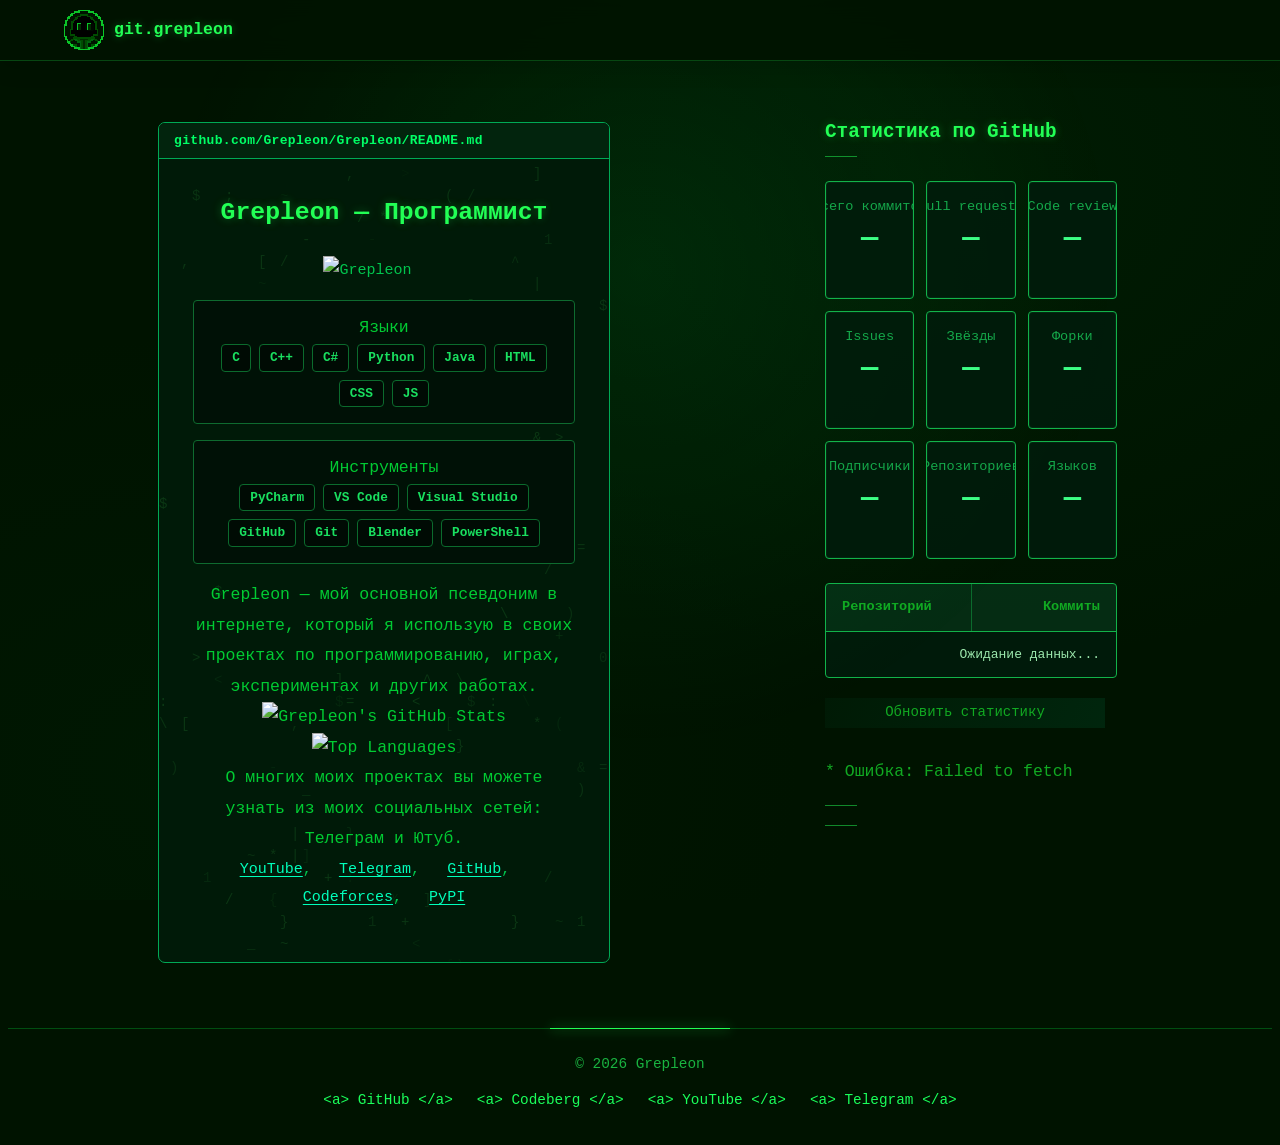
==== commit 9ac6440f: "re s-base" ====
--- a/git/index.html
+++ b/git/index.html
@@ -86,7 +86,7 @@
                       О многих моих проектах вы можете узнать из моих социальных сетей: Телеграм и Ютуб.
                     </span>
 
-                    <span style="display: block; text-align: center;">
+                    <span style="display: block; text-align: center;" class="base">
                       <a href="https://www.youtube.com/@Grepleon">
                         YouTube</a>,  &nbsp;
                         <a href="https://t.me/GrepleonTg">
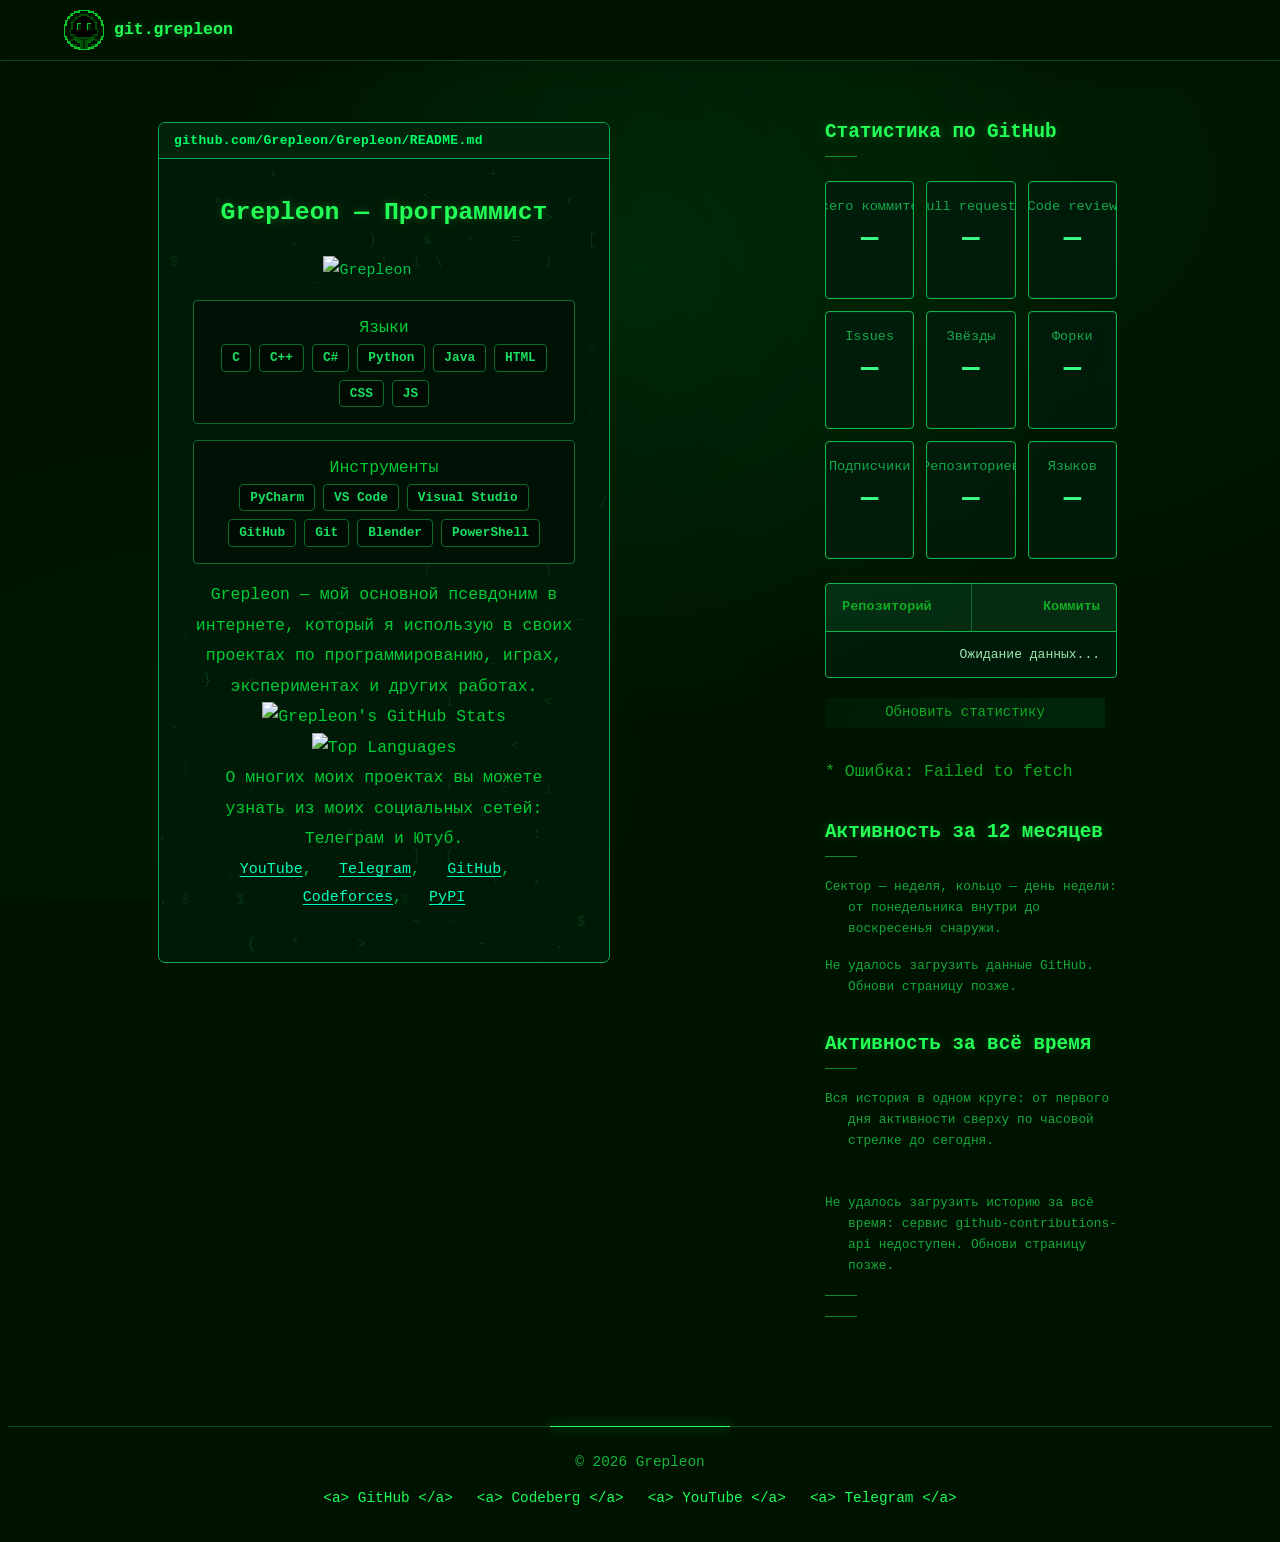
==== commit 0474dc4b: "re ring" ====
--- a/git/index.html
+++ b/git/index.html
@@ -10,6 +10,7 @@
     <link rel="stylesheet" href="styles/buttons.css">
     <link rel="stylesheet" href="styles/stats-extra.css">
     <link rel="stylesheet" href="styles/stats-extra-hover.css">
+    <link rel="stylesheet" href="styles/activity-ring.css">
 
     <meta name="description" content="Grepleon — статистика по git репозитоию">
 
@@ -17,6 +18,7 @@
     <script src="scripts/glow.js" defer> </script>
     <script src="scripts/gh-stat.js" defer> </script>
     <script src="scripts/gh-extra.js" defer> </script>
+    <script src="scripts/activity-ring.js" defer> </script>
 
     <link rel="icon" type="image/png" href="res/Grepleon%202026.08%20logo-circle.png">
 </head>
@@ -182,6 +184,25 @@
                     </p>
                 </section>
             </section>
+            <section id="activity-year" class="base activity-section">
+                <h3 class="main-color">Активность за 12 месяцев</h3>
+                <p class="activity-note">Сектор — неделя, кольцо — день недели: от понедельника внутри до воскресенья снаружи.</p>
+                <svg id="activity-year-svg" viewBox="0 0 660 660" role="img" aria-label="Круговой календарь активности на GitHub"></svg>
+                <div class="activity-legend">
+                    <span>меньше</span><i class="l0"></i><i class="l1"></i><i class="l2"></i><i class="l3"></i><i class="l4"></i><span>больше</span>
+                </div>
+                <p class="activity-note" id="activity-source"></p>
+            </section>
+            <section id="activity-all" class="base activity-section activity-hidden">
+                <h3 class="main-color">Активность за всё время</h3>
+                <p class="activity-note">Вся история в одном круге: от первого дня активности сверху по часовой стрелке до сегодня.</p>
+                <div class="github-summary" id="activity-stats"></div>
+                <svg id="activity-all-svg" viewBox="0 0 680 680" role="img" aria-label="Активность за всё время"></svg>
+                <div class="activity-legend">
+                    <span>меньше</span><i class="l0"></i><i class="l1"></i><i class="l2"></i><i class="l3"></i><i class="l4"></i><span>больше</span>
+                </div>
+                <p class="activity-note activity-hidden" id="activity-msg"></p>
+            </section>
             <section id="projects">
                 <h3 class="main-color" id="headline-4"> </h3>
                 <p id="base-4" class="base"> </p>
--- a/git/styles/activity-ring.css
+++ b/git/styles/activity-ring.css
@@ -0,0 +1,99 @@
+:root {
+  --ring-line: #0a5a22;
+  --ring-text: #22ff5a;
+  --ring-dim: #14a83a;
+  --lv0: #06210f;
+  --lv1: #0b5c24;
+  --lv2: #11993a;
+  --lv3: #1fd54f;
+  --lv4: #6dff94;
+}
+
+.activity-section {
+  margin-top: 32px;
+}
+
+.activity-hidden {
+  display: none !important;
+}
+
+.activity-section svg {
+  display: block;
+  width: 100%;
+  height: auto;
+  touch-action: manipulation;
+}
+
+.activity-note {
+  margin: 0 0 12px;
+  font-size: 0.8rem;
+  color: var(--ring-dim);
+}
+
+#activity-all .github-summary {
+  margin-bottom: 16px;
+}
+
+.ring-cell {
+  stroke: none;
+  cursor: crosshair;
+  opacity: 0;
+  animation: ring-in 0.35s ease-out forwards;
+  animation-delay: var(--d, 0ms);
+}
+.ring-cell.l0 { fill: var(--lv0); }
+.ring-cell.l1 { fill: var(--lv1); }
+.ring-cell.l2 { fill: var(--lv2); }
+.ring-cell.l3 { fill: var(--lv3); }
+.ring-cell.l4 { fill: var(--lv4); }
+.ring-cell:hover,
+.ring-cell.today {
+  stroke: var(--ring-text);
+  stroke-width: 1.2;
+}
+
+@keyframes ring-in {
+  to { opacity: 1; }
+}
+
+@media (prefers-reduced-motion: reduce) {
+  .ring-cell {
+    animation: none;
+    opacity: 1;
+  }
+}
+
+.ring-month {
+  fill: var(--ring-dim);
+  font-size: 13px;
+  text-anchor: middle;
+  dominant-baseline: middle;
+}
+.ring-month.ring-year {
+  fill: var(--ring-text);
+}
+.ring-t1 { fill: var(--ring-text); font-weight: 700; text-anchor: middle; }
+.ring-t2 { fill: var(--ring-dim); text-anchor: middle; }
+.ring-t3 { fill: var(--ring-text); text-anchor: middle; }
+
+.activity-legend {
+  display: flex;
+  align-items: center;
+  justify-content: flex-end;
+  gap: 4px;
+  margin: 8px 0;
+  font-size: 0.75rem;
+  color: var(--ring-dim);
+}
+.activity-legend i {
+  display: inline-block;
+  width: 12px;
+  height: 12px;
+  border-radius: 2px;
+}
+.activity-legend .l0 { background: var(--lv0); }
+.activity-legend .l1 { background: var(--lv1); }
+.activity-legend .l2 { background: var(--lv2); }
+.activity-legend .l3 { background: var(--lv3); }
+.activity-legend .l4 { background: var(--lv4); }
+.activity-legend span { margin: 0 4px; }
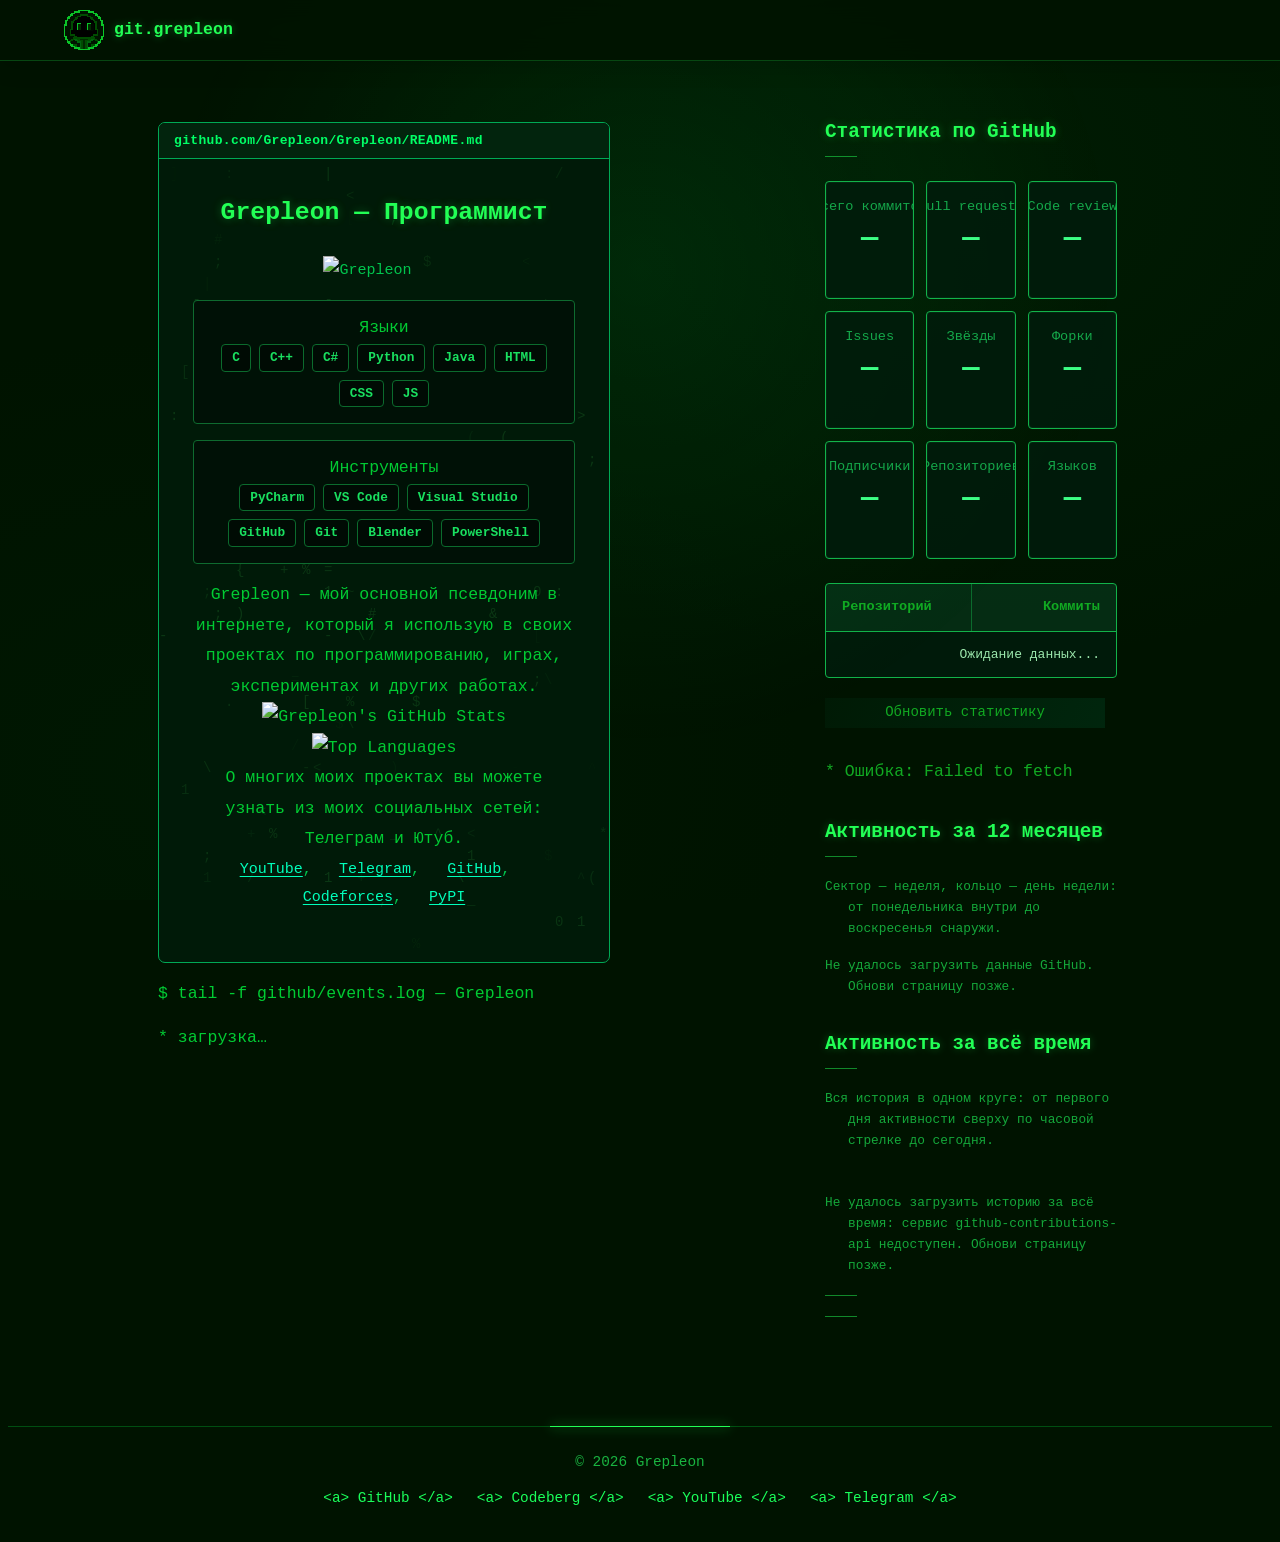
==== commit 92236c30: "logs-i" ====
--- a/git/index.html
+++ b/git/index.html
@@ -11,6 +11,7 @@
     <link rel="stylesheet" href="styles/stats-extra.css">
     <link rel="stylesheet" href="styles/stats-extra-hover.css">
     <link rel="stylesheet" href="styles/activity-ring.css">
+    <link rel="stylesheet" href="styles/event-log.css">
 
     <meta name="description" content="Grepleon — статистика по git репозитоию">
 
@@ -19,6 +20,7 @@
     <script src="scripts/gh-stat.js" defer> </script>
     <script src="scripts/gh-extra.js" defer> </script>
     <script src="scripts/activity-ring.js" defer> </script>
+    <script src="scripts/event-log.js" defer> </script>
 
     <link rel="icon" type="image/png" href="res/Grepleon%202026.08%20logo-circle.png">
 </head>
@@ -101,6 +103,12 @@
                         PyPI</a>
                     </span>
                 </p>
+            </section>
+
+            <section id="event-log" aria-label="Последние события на GitHub">
+                <p class="el-head">$ tail -f github/events.log <span>— Grepleon</span></p>
+                <ul class="el-list"></ul>
+                <p class="el-status">* загрузка…<span class="el-cursor" aria-hidden="true"></span></p>
             </section>
 
         </div>
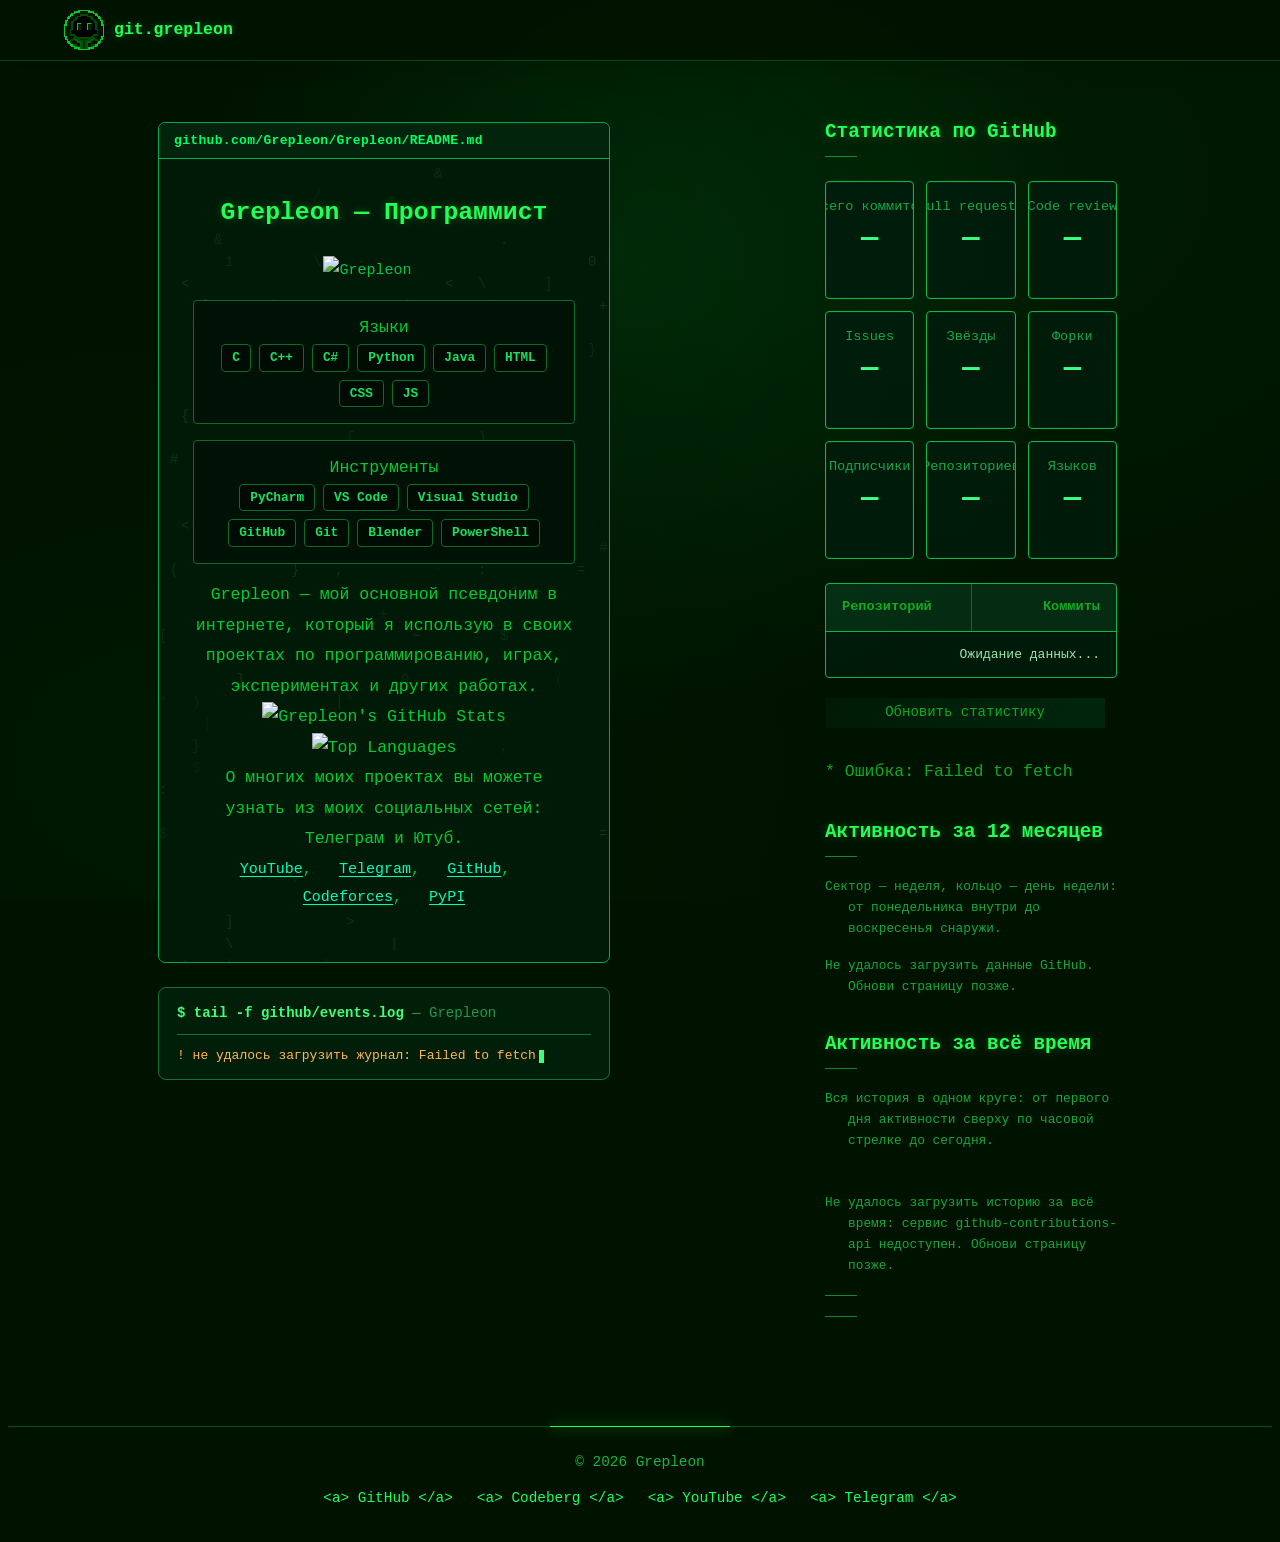
==== commit 92d76807: "re-logs-i" ====
--- a/git/index.html
+++ b/git/index.html
@@ -9,9 +9,8 @@
     <link rel="stylesheet" href="styles/sides.css">
     <link rel="stylesheet" href="styles/buttons.css">
     <link rel="stylesheet" href="styles/stats-extra.css">
-    <link rel="stylesheet" href="styles/stats-extra-hover.css">
     <link rel="stylesheet" href="styles/activity-ring.css">
-    <link rel="stylesheet" href="styles/event-log.css">
+    <link rel="stylesheet" href="styles/event-logs.css">
 
     <meta name="description" content="Grepleon — статистика по git репозитоию">
 
@@ -20,7 +19,7 @@
     <script src="scripts/gh-stat.js" defer> </script>
     <script src="scripts/gh-extra.js" defer> </script>
     <script src="scripts/activity-ring.js" defer> </script>
-    <script src="scripts/event-log.js" defer> </script>
+    <script src="scripts/event-logs.js" defer> </script>
 
     <link rel="icon" type="image/png" href="res/Grepleon%202026.08%20logo-circle.png">
 </head>
--- a/git/styles/event-logs.css
+++ b/git/styles/event-logs.css
@@ -0,0 +1,123 @@
+/* Журнал событий GitHub в терминальном стиле (блок под карточкой с соцсетями) */
+  #event-log {
+    margin-top: 24px;
+
+    /* Подгони под свои цвета */
+    --el-bright: #3dff7a;          /* основной яркий зелёный */
+    --el-text:   #2bd965;          /* текст строк */
+    --el-dim:    #1f9a4a;          /* время, ключи, второстепенное */
+    --el-border: #17703a;          /* рамка карточки */
+    --el-bg:     rgba(2, 40, 16, .55);
+    --el-warn:   #ffb454;          /* только для ошибок */
+
+    font-family: inherit;          /* берём шрифт страницы */
+    border: 1px solid var(--el-border);
+    border-radius: 8px;
+    background: var(--el-bg);
+    padding: 14px 18px 12px;
+    color: var(--el-text);
+    font-size: 14px;
+    line-height: 1.7;
+  }
+
+  #event-log .el-head {
+    margin: 0 0 10px;
+    padding-bottom: 8px;
+    border-bottom: 1px solid var(--el-border);
+    color: var(--el-bright);
+    font-size: 14px;
+    font-weight: 700;
+  }
+  #event-log .el-head span { color: var(--el-dim); font-weight: 400; }
+
+  #event-log .el-list { list-style: none; margin: 0; padding: 0; }
+
+  #event-log .el-list > li {
+    animation: el-print .01s linear both;
+    animation-delay: calc(var(--i, 0) * 70ms);
+  }
+
+  /* Строка события — кнопка: работает с клавиатуры (Tab, Enter, Space) */
+  #event-log .el-row {
+    display: flex;
+    gap: .7ch;
+    box-sizing: border-box;
+    width: calc(100% + 12px);
+    margin: 0 -6px;
+    padding: 0 6px;
+    font: inherit;
+    color: inherit;
+    text-align: left;
+    background: none;
+    border: 0;
+    border-radius: 4px;
+    cursor: pointer;
+    overflow-wrap: anywhere;
+  }
+  #event-log .el-row:hover { background: rgba(61, 255, 122, .07); }
+  #event-log .el-row:focus-visible { outline: 1px dotted var(--el-bright); outline-offset: 1px; }
+
+  #event-log .el-prompt {
+    display: inline-block;
+    flex: none;
+    color: var(--el-dim);
+    transition: transform .15s ease-out;
+  }
+  #event-log .el-row[aria-expanded="true"] .el-prompt {
+    transform: rotate(90deg);
+    color: var(--el-bright);
+  }
+  #event-log .el-msg b    { color: var(--el-bright); font-weight: 700; }
+  #event-log .el-repo     { border-bottom: 1px dotted var(--el-dim); }
+  #event-log .el-time     { color: var(--el-dim); white-space: nowrap; }
+
+  /* Раскрытая часть: линия слева, как ветка дерева */
+  #event-log .el-details {
+    margin: 2px 0 10px 1ch;
+    padding: 2px 0 2px 2ch;
+    border-left: 1px solid var(--el-border);
+    font-size: 13px;
+    line-height: 1.6;
+    animation: el-open .18s ease-out;
+  }
+  #event-log .el-details[hidden] { display: none; }
+
+  #event-log .el-kv { display: flex; gap: 1.5ch; }
+  #event-log .el-k  { flex: none; min-width: 9ch; color: var(--el-dim); }
+  #event-log .el-v  { min-width: 0; overflow-wrap: anywhere; }
+  #event-log .el-block { margin: 2px 0 6px; }
+  #event-log .el-gap   { margin-top: 6px; }
+  #event-log .el-note  { color: var(--el-dim); }
+  #event-log .el-note.is-error { color: var(--el-warn); }
+
+  #event-log a {
+    color: inherit;
+    text-decoration: none;
+    border-bottom: 1px dotted var(--el-dim);
+  }
+  #event-log a:hover,
+  #event-log a:focus-visible { color: var(--el-bright); border-bottom-color: var(--el-bright); outline: none; }
+
+  #event-log .el-status { margin: 10px 0 0; font-size: 13px; color: var(--el-dim); }
+  #event-log .el-status.is-error { color: var(--el-warn); }
+
+  #event-log .el-cursor {
+    display: inline-block;
+    width: .6ch;
+    height: 1.05em;
+    margin-left: .4ch;
+    vertical-align: text-bottom;
+    background: var(--el-bright);
+    animation: el-blink 1.1s steps(1) infinite;
+  }
+
+  @keyframes el-print { from { opacity: 0; } to { opacity: 1; } }
+  @keyframes el-open  { from { opacity: 0; transform: translateY(-3px); } to { opacity: 1; transform: none; } }
+  @keyframes el-blink { 50% { opacity: 0; } }
+
+  @media (prefers-reduced-motion: reduce) {
+    #event-log .el-list > li,
+    #event-log .el-details,
+    #event-log .el-cursor { animation: none; }
+    #event-log .el-prompt { transition: none; }
+  }
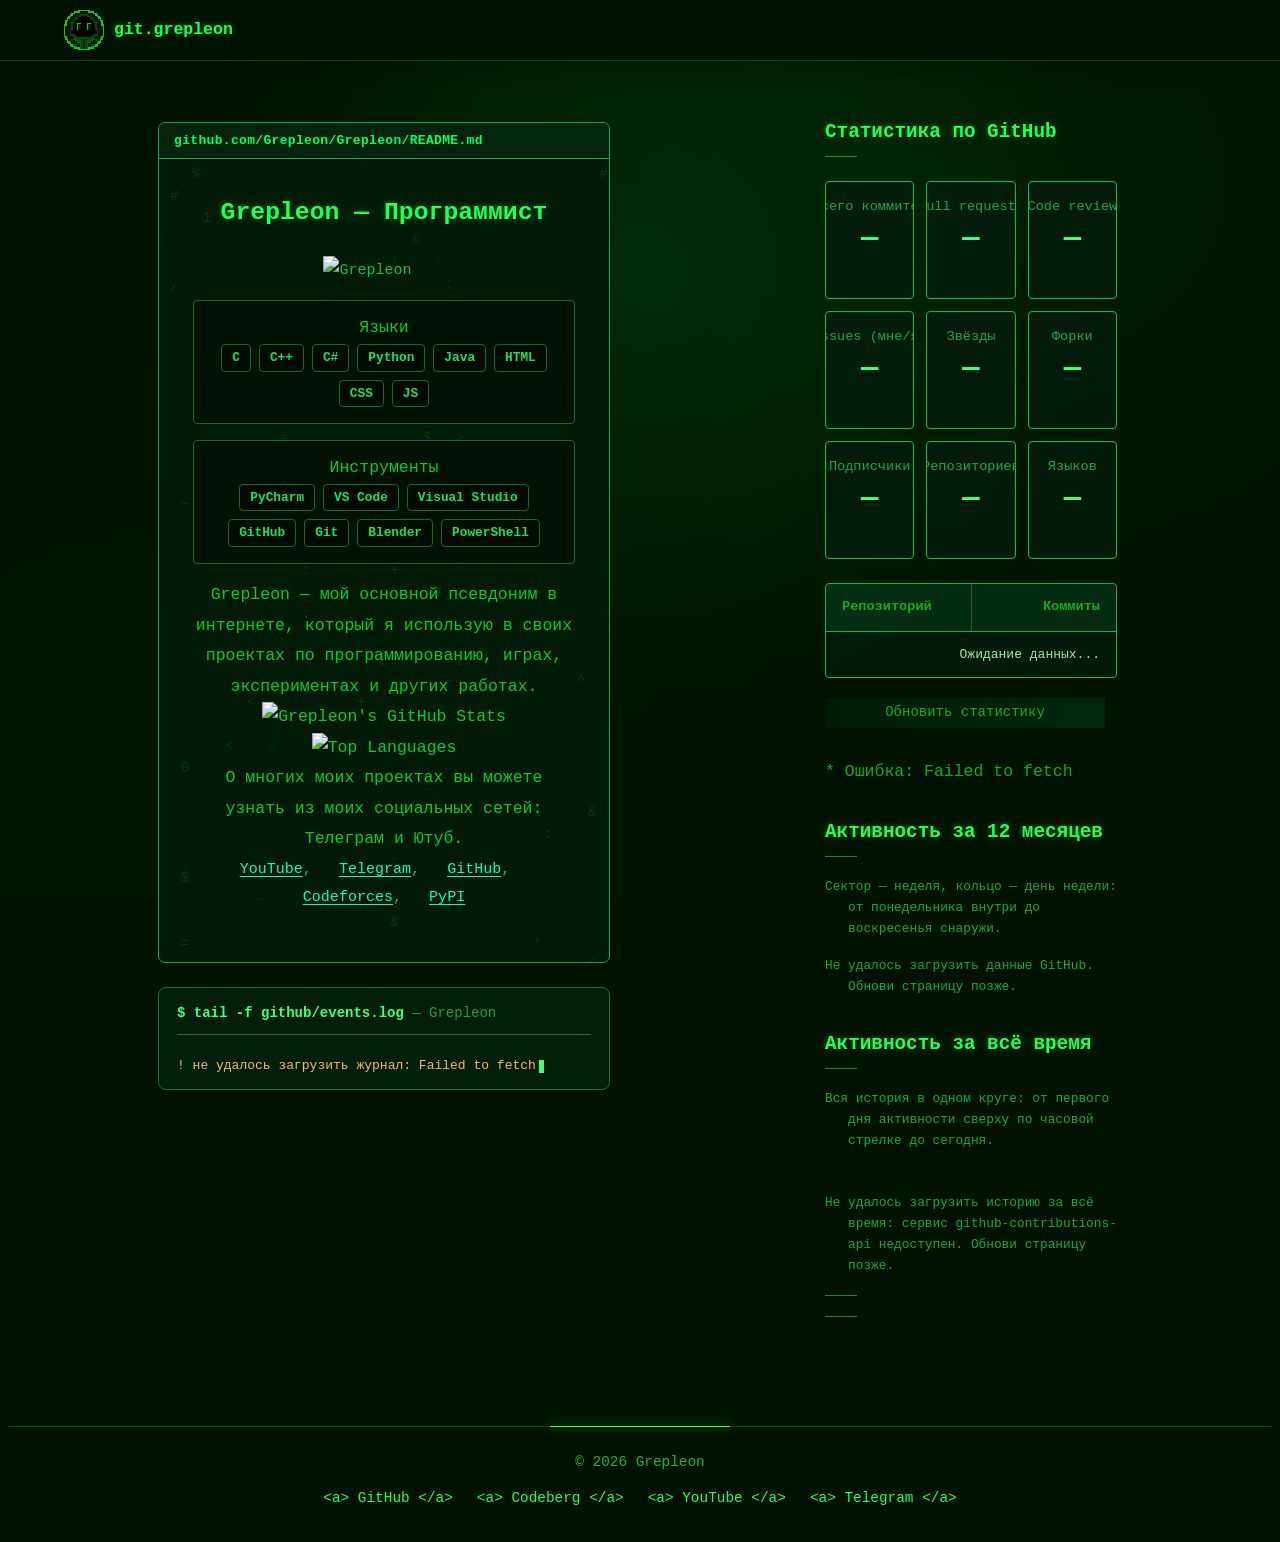
==== commit 2ecf9068: "is-2" ====
--- a/git/index.html
+++ b/git/index.html
@@ -132,7 +132,7 @@
                         </div>
 
                         <div class="github-stat">
-                            <span class="github-stat-label">Issues</span>
+                            <span class="github-stat-label">Issues (мне/я)</span>
                             <strong id="github-issues">—</strong>
                         </div>
 
--- a/git/styles/event-logs.css
+++ b/git/styles/event-logs.css
@@ -9,6 +9,7 @@
     --el-border: #17703a;          /* рамка карточки */
     --el-bg:     rgba(2, 40, 16, .55);
     --el-warn:   #ffb454;          /* только для ошибок */
+    --el-max-h:  30rem;            /* высота списка; дальше он прокручивается внутри */
 
     font-family: inherit;          /* берём шрифт страницы */
     border: 1px solid var(--el-border);
@@ -30,7 +31,16 @@
   }
   #event-log .el-head span { color: var(--el-dim); font-weight: 400; }
 
-  #event-log .el-list { list-style: none; margin: 0; padding: 0; }
+  #event-log .el-list {
+    list-style: none;
+    margin: 0 -6px;                /* отступ 6px нужен, чтобы подсветка строк не обрезалась */
+    padding: 0 6px;
+    max-height: var(--el-max-h);
+    overflow-y: auto;
+    overscroll-behavior: contain;  /* прокрутка списка не тянет за собой страницу */
+    scrollbar-width: thin;
+    scrollbar-color: var(--el-dim) transparent;
+  }
 
   #event-log .el-list > li {
     animation: el-print .01s linear both;
